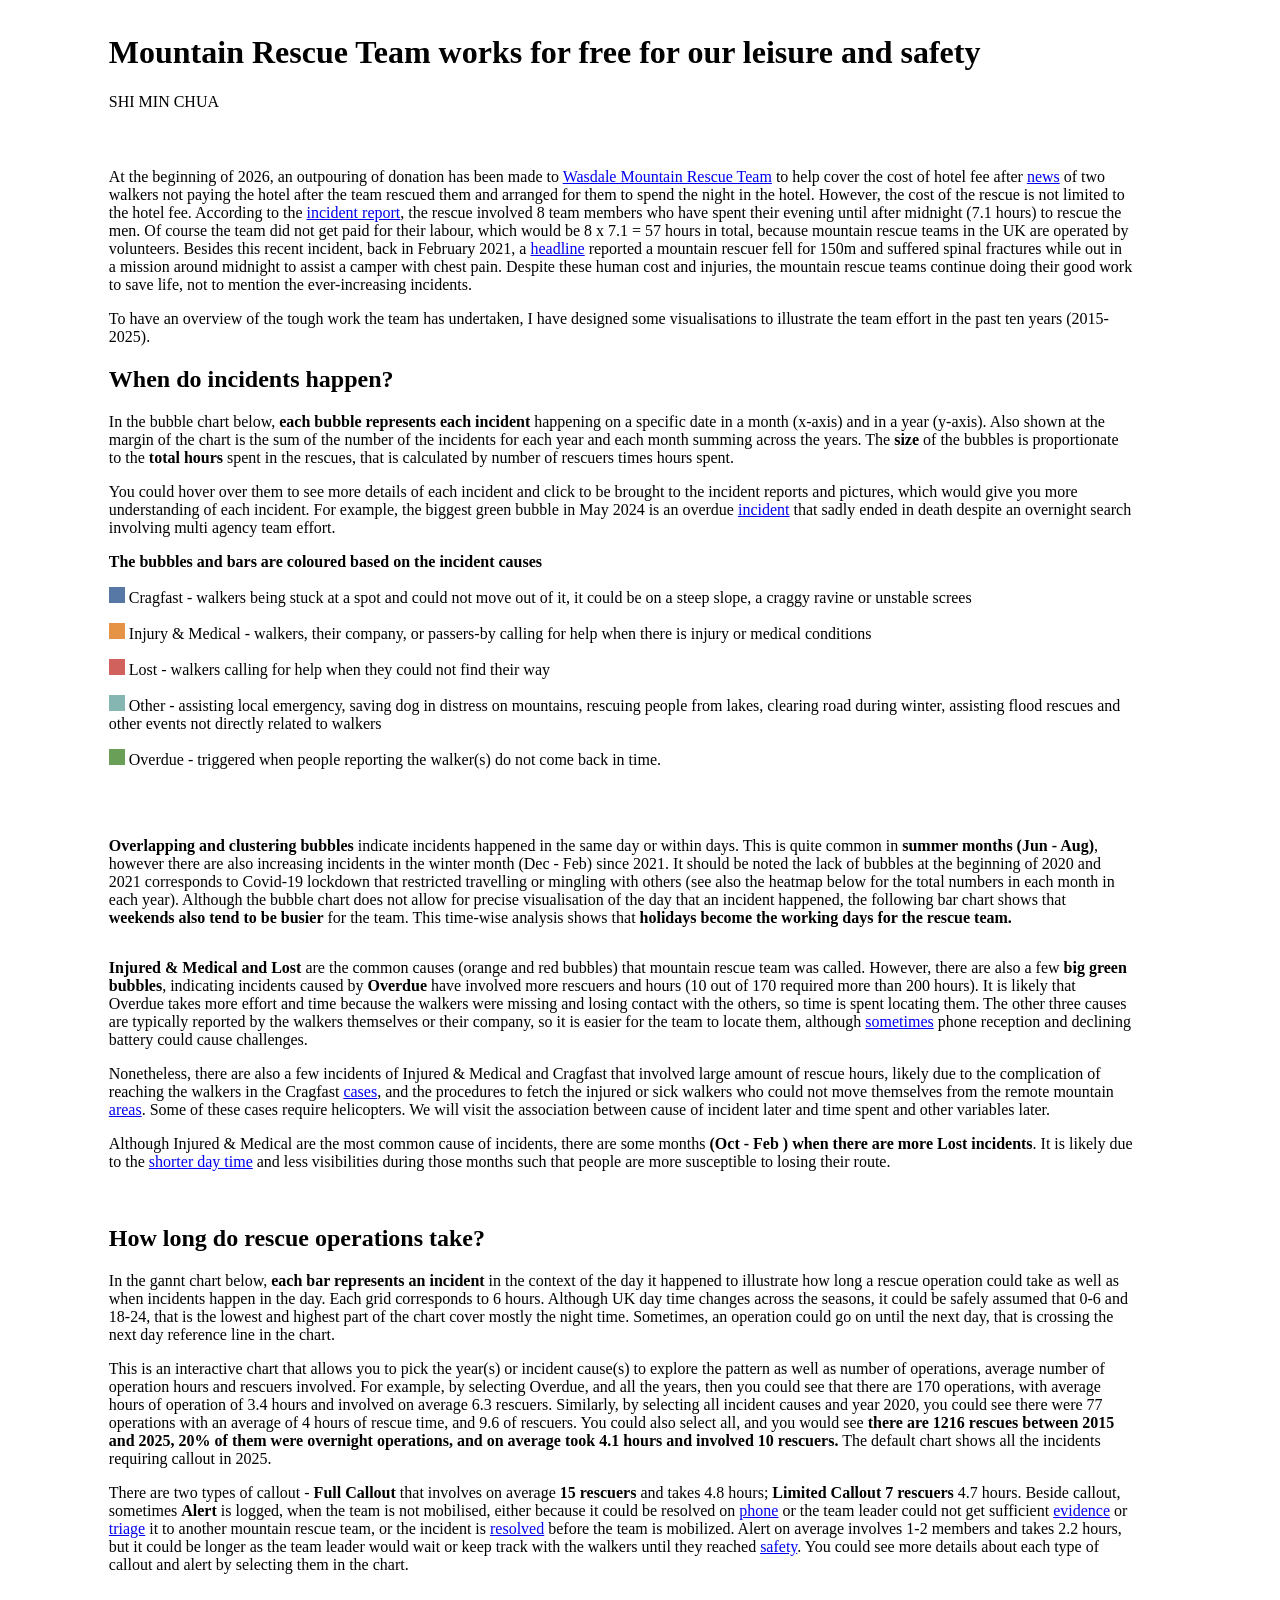
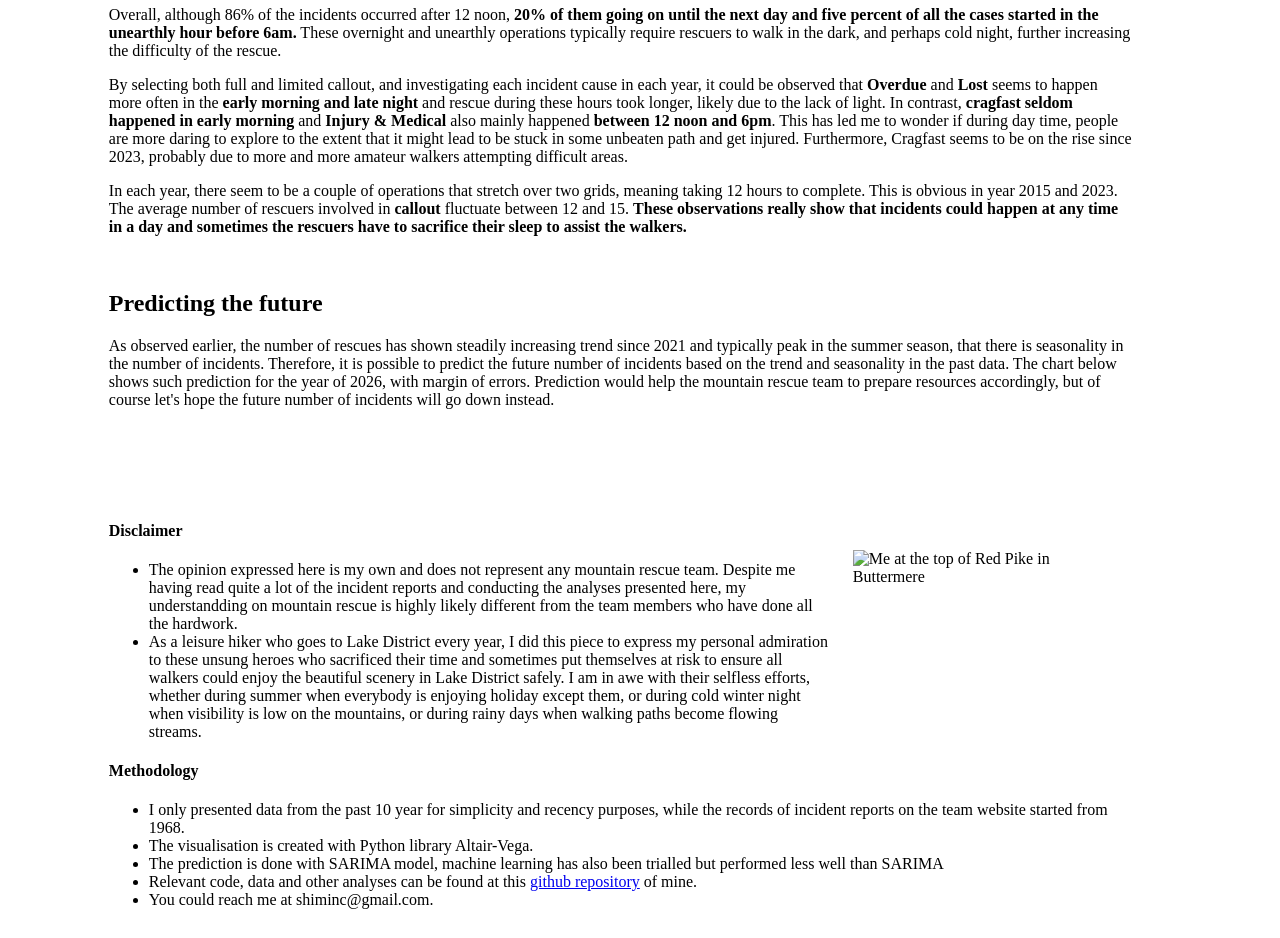
==== index.html @ e27a64fb "delete d3 import" ====
<!DOCTYPE html>
<html>
<head>
    
    <meta http-equiv="content-type" content="text/html; charset=UTF-8" />
    <meta name="viewport" content="width=device-width,
    initial-scale=1.0, maximum-scale=1.0, user-scalable=no" />
    <meta name="title" content= "Mountain Rescue">
    <meta name="description" content="Wasdale Mountain Rescue Incident Analysis">
    <meta name="author" content="Shi Min Chua">


    <meta property="og:title" content="Mountain Rescue">
    <meta property="og:type" content="website">
    <meta property='og:image' content='https://raw.githubusercontent.com/Shiminc/mountain_rescue/main/charts/gantt.png'>
    <meta property="og:url" content="https://mountain-rescue.netlify.app/">
    <meta property="og:description" content="Interactive visualisation of Mountain Rescue Team in Lake District"> 
    <meta property="og:locale" content="en_UK">
    <base target="_blank">

    <!-- <link rel="stylesheet" href="styles.css"> -->

       <script>
            L_NO_TOUCH = false;
            L_DISABLE_3D = false;


        </script>


    <!-- <script src="https://cdnjs.cloudflare.com/ajax/libs/d3/3.5.5/d3.min.js"></script> -->
    <!-- Import Vega & Vega-Lite (does not have to be from CDN) -->
    <script src="https://cdn.jsdelivr.net/npm/vega@5"></script>
    <script src="https://cdn.jsdelivr.net/npm/vega-lite@5"></script>
    <!-- Import vega-embed -->
    <script src="https://cdn.jsdelivr.net/npm/vega-embed@6"></script>
    <style>
        html,body {
            width: 100%;
            height: 100%;
            margin: 0;
            padding: 0;
        }

        header {
            position: relative;
            width: 80.0%;
            left: 7.5%;
            padding: 1%;

        }

        section, footer {
            position: relative;
            width: 80.0%;
            left: 7.5%;
            padding: 1%;

        }


        .chartholder {
            position: relative;
            display: flex;
            justify-content: center;
            width: 100%;
            height: 100%;
            left: 5%;
            top: 0.0%;

        }

        .square {
            width:16px;
            height:16px; 
            display: inline-block;

        }

        .myImage {
            float: right;
            margin: 50px 50px 15px 20px;


        }

    </style>
  </head>

  <body>
    <header>
    <h1>Mountain Rescue Team works for free for our leisure and safety</h1>
    <p>SHI MIN CHUA</p>

    </header>
    <section id="introduction">
        <p> At the beginning of 2026, an outpouring of donation has been made to <a href="https://www.wmrt.org.uk/", target="_blank">Wasdale Mountain Rescue Team</a> to help cover the cost of hotel fee after <a href="https://www.bbc.co.uk/news/articles/c9vx0jrnmejo#:~:text=Wasdale%20Mountain%20Rescue%20Team%20said,29%20December%2C%20in%20%22treacherous%22%20conditions.", target="_blank">news</a> of two walkers not paying the hotel after the team rescued them and arranged for them to spend the night in the hotel. 
            However, the cost of the rescue is not limited to the hotel fee.           
            According to the <a href="https://www.wmrt.org.uk/incidents/corridor-route-scafell-pike-mon-29th-dec-2025/", target="_blank">incident report</a>, the rescue
            involved 8 team members who have spent their evening until after midnight (7.1 hours) to rescue the men. Of course the team did not get paid for their labour, which would be 8 x 7.1 = 57 hours in total, because mountain rescue teams in the UK are operated by volunteers. 
            Besides this recent incident, back in February 2021, a <a href="https://www.bbc.co.uk/news/uk-england-cumbria-55978537", target="_blank">headline</a> reported a mountain rescuer fell for 150m and suffered spinal fractures while out in a mission around midnight to assist a camper with chest pain.
            <!-- This incident actually happened during Covid-19 lockdown when people were supposed not to mingle outside their bubbles.  -->
            Despite these human cost and injuries, the mountain rescue teams continue doing their good work to save life, not to mention the ever-increasing incidents.

        <p>To have an overview of the tough work the team has undertaken, I have designed some visualisations to illustrate the team effort in the past ten years (2015-2025). </p>

        <h2>When do incidents happen?</h2>
        <p> In the bubble chart below, <b>each bubble represents each incident</b> happening on a specific date in a month (x-axis) and in a year (y-axis). Also shown at the margin of the chart is the sum of the number of the incidents for each year and each month summing across the years. The <b>size</b> of the bubbles is proportionate to the <b>total hours</b> spent in the rescues, that is calculated by number of rescuers times hours spent. </p>
        <p> You could hover over them to see more details of each incident and click to be brought to the incident reports and pictures, which would give you more understanding of each incident. For example, the biggest green bubble in May 2024 is an overdue <a href="https://www.wmrt.org.uk/incidents/scafell-pike-thu-9th-may-2024/">incident</a> that sadly ended in death despite an overnight search involving multi agency team effort. </p>
        <p><b> The bubbles and bars are coloured based on the incident causes</b></p>
        <p><div class = "square" style=" background-color: #5778a4"></div> Cragfast - walkers being stuck at a spot and could not move out of it, it could be on a steep slope, a craggy ravine or unstable screes</p>
        <p><div class = "square" style="background-color: #e49444;"></div> Injury & Medical - walkers, their company, or passers-by calling for help when there is injury or medical conditions </p>
        <p><div class = "square" style="background-color: #d1615d;"></div> Lost - walkers calling for help when they could not find their way</p>
        <p><div class = "square" style="background-color: #85b6b2;"></div> Other - assisting local emergency, saving dog in distress on mountains, rescuing people from lakes, clearing road during winter, assisting flood rescues and other events not directly related to walkers</p>
        <p><div class = "square" style="background-color: #6a9f58;"></div> Overdue - triggered when people reporting the walker(s) do not come back in time.</p>
      
        <br>
        <div class="chartholder">
            <div id="bubble"></div>
        </div>
        <br>
        <p><b>Overlapping and clustering bubbles</b> indicate incidents happened in the same day or within days. This is quite common in <b>summer months (Jun - Aug)</b>, however there are also increasing incidents in the winter month (Dec - Feb) since 2021. It should be noted the lack of bubbles at the beginning of 2020 and 2021 corresponds to Covid-19 lockdown that restricted travelling or mingling with others (see also the heatmap below for the total numbers in each month in each year). Although the bubble chart does not allow for precise visualisation of the day that an incident happened, the following bar chart shows that <b>weekends also tend to be busier</b> for the team. This time-wise analysis shows that <b>holidays become the working days for the rescue team.</b> </p>
        <div class="chartholder">
            <div id="week"></div>
        </div>
        <p><b>Injured & Medical and Lost</b> are the common causes (orange and red bubbles) that mountain rescue team was called. However, there are also a few <b>big green bubbles</b>, indicating incidents caused by <b>Overdue</b> have involved more rescuers and hours (10 out of 170 required more than 200 hours). It is likely that Overdue takes more effort and time because the walkers were missing and losing contact with the others, so time is spent locating them. The other three causes are typically reported by the walkers themselves or their company, so it is easier for the team to locate them, although <a href="https://www.wmrt.org.uk/incidents/scafell-pike-mon-20th-feb-2023/">sometimes</a> phone reception and declining battery could cause challenges. </p>
        <p> Nonetheless, there are also a few incidents of Injured & Medical and Cragfast that involved large amount of rescue hours, likely due to the complication of reaching the walkers in the Cragfast <a href="https://www.wmrt.org.uk/incidents/wastwater-screes-mon-15th-jul-2019/">cases</a>, and the procedures to fetch the injured or sick walkers who could not move themselves from the remote mountain <a href="https://www.wmrt.org.uk/incidents/corridor-route-scafell-pike-mon-7th-apr-2025/">areas</a>. Some of these cases require helicopters. We will visit the association between cause of incident later and time spent and other variables later.</p>
        <p> Although Injured & Medical are the most common cause of incidents, there are some months <b>(Oct - Feb ) when there are more Lost incidents</b>. It is likely due to the <a href="https://www.wmrt.org.uk/incidents/high-scarth-crag-eskdale-sun-24th-jan-2016/">shorter day time</a> and less visibilities during those months such that people are more susceptible to losing their route. </p>

        <br>

        <h2>How long do rescue operations take?</h2>
        <p>In the gannt chart below, <b>each bar represents an incident</b> in the context of the day it happened to illustrate how long a rescue operation could take as well as when incidents happen in the day. 
          Each grid corresponds to 6 hours. Although UK day time changes across the seasons, it could be safely assumed that 0-6 and 18-24, that is the lowest and highest part of the chart cover mostly the night time. Sometimes, an operation could go on until the next day, that is crossing the next day reference line in the chart. </p>
          <p>This is an interactive chart that allows you to pick the year(s) or incident cause(s) to explore the pattern as well as number of operations, average number of operation hours and rescuers involved. 
          For example, by selecting Overdue, and all the years, then you could see that there are 170 operations, with average hours of operation of 3.4 hours and involved on average 6.3 rescuers. Similarly, by selecting all incident causes and year 2020, you could see there were 77 operations with an average of 4 hours of rescue time, and 9.6 of rescuers. 
          You could also select all, and you would see <b>there are 1216 rescues between 2015 and 2025, 20% of them were overnight operations, and on average took 4.1 hours and involved 10 rescuers.</b>
          The default chart shows all the incidents requiring callout in 2025.</p>
        <p> There are two types of callout - <b>Full Callout</b> that involves on average <b>15 rescuers</b> and takes 4.8 hours; <b>Limited Callout 7 rescuers</b> 4.7 hours. Beside callout, sometimes <b>Alert</b> is logged, when the team is not mobilised, either because it could be resolved on
          <a href="https://www.wmrt.org.uk/incidents/corridor-route-scafell-pike-fri-26th-sep-2025/">phone</a> or the team leader could not get sufficient <a href="https://www.wmrt.org.uk/incidents/great-gable-sun-20th-apr-2025/">evidence</a> or <a href="https://www.wmrt.org.uk/incidents/great-gable-sat-16th-sep-2017/">triage</a> it to another mountain rescue team, or the incident is <a href="https://www.wmrt.org.uk/incidents/upper-eskdale-sat-18th-jan-2025/">resolved</a> before
           the team is mobilized. Alert on average involves 1-2 members and takes 2.2 hours, but it could be longer as the team leader would wait or keep track with the walkers until they reached <a href="https://www.wmrt.org.uk/incidents/scafell-pike-fri-12th-jul-2024/">safety</a>. You could see more details about each type of callout and alert by selecting them in the chart.
            <div class="chartholder">
            <div id="gantt"></div>
            </div>
        <p> Overall, although 86% of the incidents occurred after 12 noon, <b>20% of them going on until the next day and five percent of all the cases started in the unearthly hour before 6am.</b> These overnight and unearthly operations typically require rescuers to walk in the dark, and perhaps cold night, further increasing the difficulty of the rescue.</p>
        <p> By selecting both full and limited callout, and investigating each incident cause in each year, it could be observed that <b>Overdue</b> and <b>Lost</b> seems to happen more often in the <b>early morning and late night</b> and rescue during these hours took longer, likely due to the lack of light. In contrast, <b>cragfast seldom happened in early morning</b> and <b>Injury & Medical</b> also mainly happened <b>between 12 noon and 6pm</b>. This has led me to wonder if during day time, people are more daring to explore to the extent that it might lead to be stuck in some unbeaten path and get injured. Furthermore, Cragfast seems to be on the rise since 2023, probably due to more and more amateur walkers attempting difficult areas.</p>
        <p> In each year, there seem to be a couple of operations that stretch over two grids, meaning taking 12 hours to complete. This is obvious in year 2015 and 2023. The average number of rescuers involved in <b>callout</b> fluctuate between 12 and 15. 
        <b>These observations really show that incidents could happen at any time in a day and sometimes the rescuers have to sacrifice their sleep to assist the walkers.</b>     
        </p>

        <br>

        <h2>Predicting the future</h2>
        <p>As observed earlier, the number of rescues has shown steadily increasing trend since 2021 and typically peak in the summer season, that there is seasonality in the number of incidents. Therefore, it is possible to predict the future number of incidents based on the trend and seasonality in the past data. The chart below shows such prediction for the year of 2026, with margin of errors. Prediction would help the mountain rescue team to prepare resources accordingly, but of course let's hope the future number of incidents will go down instead. </p>

            <div class="chartholder">
            <div id="prediction"></div>
            </div>
       
    </section>
     <!-- <h2>Who else are involved in the rescue operations?</h2>

        <h2>How are the weather conditions during the rescue operations?</h2> -->

            <!-- 1. why 2017 is high (dec 0)
            2. why 2019 cragfast increase
            3. summer month more injury, while autumn more lost due to weather change
            4. 2016 no overdue
            5. december fluctuation due to holidy, nobody writes the report.
   
            You could see more other visualisation <a href="https://raw.githubusercontent.com/Shiminc/mountain_rescue/main/appendix.html">here</a>

            
            things to illustrate the efforts involved
            1. other agencies involved, number of total as well as each type
            2. time spent, which go through overnight
            3. staff
            4. Weather
            5. quantitative 
            6. Staff victim ratios -->

        </p>
            <br>

        <p>
        </p>


    <footer>
     <img class="myImage"
    src="https://raw.githubusercontent.com/Shiminc/mountain_rescue/main/charts/photo.jpg"
    alt="Me at the top of Red Pike in Buttermere"
    width="230"
    height="170" />

        <h4>Disclaimer</h4>
        <ul>
            <li> The opinion expressed here is my own and does not represent any mountain rescue team. Despite me having read quite a lot of the incident reports and conducting the analyses presented here,  my understandding on mountain rescue is highly likely different from the team members who have done all the hardwork.</li>
            <li> As a leisure hiker who goes to Lake District every year, I did this piece to express my personal admiration to these unsung heroes who sacrificed their time and sometimes put themselves at risk to ensure all walkers could enjoy the beautiful scenery in Lake District safely. I am in awe with their selfless efforts, whether during summer when everybody is enjoying holiday except them, or during cold winter night when visibility is low on the mountains, or during rainy days when walking paths become flowing streams.  </li>
            <!-- <li> I hope this piece will raise awareness in future hikers such that when they set up for a walk, they would have the mountain rescue team in their mind and they do not risk their own safety that in turn requires the team risking theirs. </li> -->
        </ul>
        <h4>Methodology</h4>
        <ul>
            <li>I only presented data from the past 10 year for simplicity and recency purposes, while the records of incident reports on the team website started from 1968. </li>
            <li>The visualisation is created with Python library Altair-Vega.</li>
            <li>The prediction is done with SARIMA model, machine learning has also been trialled but performed less well than SARIMA</li>
            <li>Relevant code, data and other analyses can be found at this <a href="https://github.com/Shiminc/mountain_rescue" , target="_blank">github repository</a> of mine.</li>
            <li>You could reach me at shiminc@gmail.com. </li>
        </ul>

    </footer>
    </body>

<!-- Script for other charts -->

<script type="text/javascript">
        var spec = "https://raw.githubusercontent.com/Shiminc/mountain_rescue/main/charts/main_chart.json";
        vegaEmbed('#bubble', spec,{'loader':{'target':'_blank'}}).then(function(result) {
          // Access the Vega view instance (https://vega.github.io/vega/docs/api/view/) as result.view
        }).catch(console.error);
</script>

<script type="text/javascript">
        var spec = "https://raw.githubusercontent.com/Shiminc/mountain_rescue/main/charts/week.json";
        vegaEmbed('#week', spec).then(function(result) {
          // Access the Vega view instance (https://vega.github.io/vega/docs/api/view/) as result.view
        }).catch(console.error);
</script>

<script type="text/javascript">
        var spec = "https://raw.githubusercontent.com/Shiminc/mountain_rescue/main/charts/gantt.json";
        vegaEmbed('#gantt', spec,{'loader':{'target':'_blank'}}).then(function(result) {
          // Access the Vega view instance (https://vega.github.io/vega/docs/api/view/) as result.view
        }).catch(console.error);
</script>

<script type="text/javascript">
        var spec = "https://raw.githubusercontent.com/Shiminc/mountain_rescue/main/charts/prediction.json";
        vegaEmbed('#prediction', spec,{'loader':{'target':'_blank'}}).then(function(result) {
          // Access the Vega view instance (https://vega.github.io/vega/docs/api/view/) as result.view
        }).catch(console.error);
</script>
           
</html>
---- styles.css ----
html,body {
    width: 100%;
    height: 100%;
    margin: 0;
    padding: 0;
}

header {
    position: relative;
    width: 80.0%;
    left: 7.5%;
    padding: 1%;

}

section, footer {
    position: relative;
    width: 80.0%;
    left: 7.5%;
    padding: 1%;

}


.chartholder {
    position: relative;
    display: flex;
    justify-content: center;
    width: 100%;
    height: 100%;
    left: 5%;
    top: 0.0%;

}

.square {
    width:16px;
    height:16px; 
    display: inline-block;

}

.myImage {
    float: right;
    margin: 50px 50px 15px 20px;


}
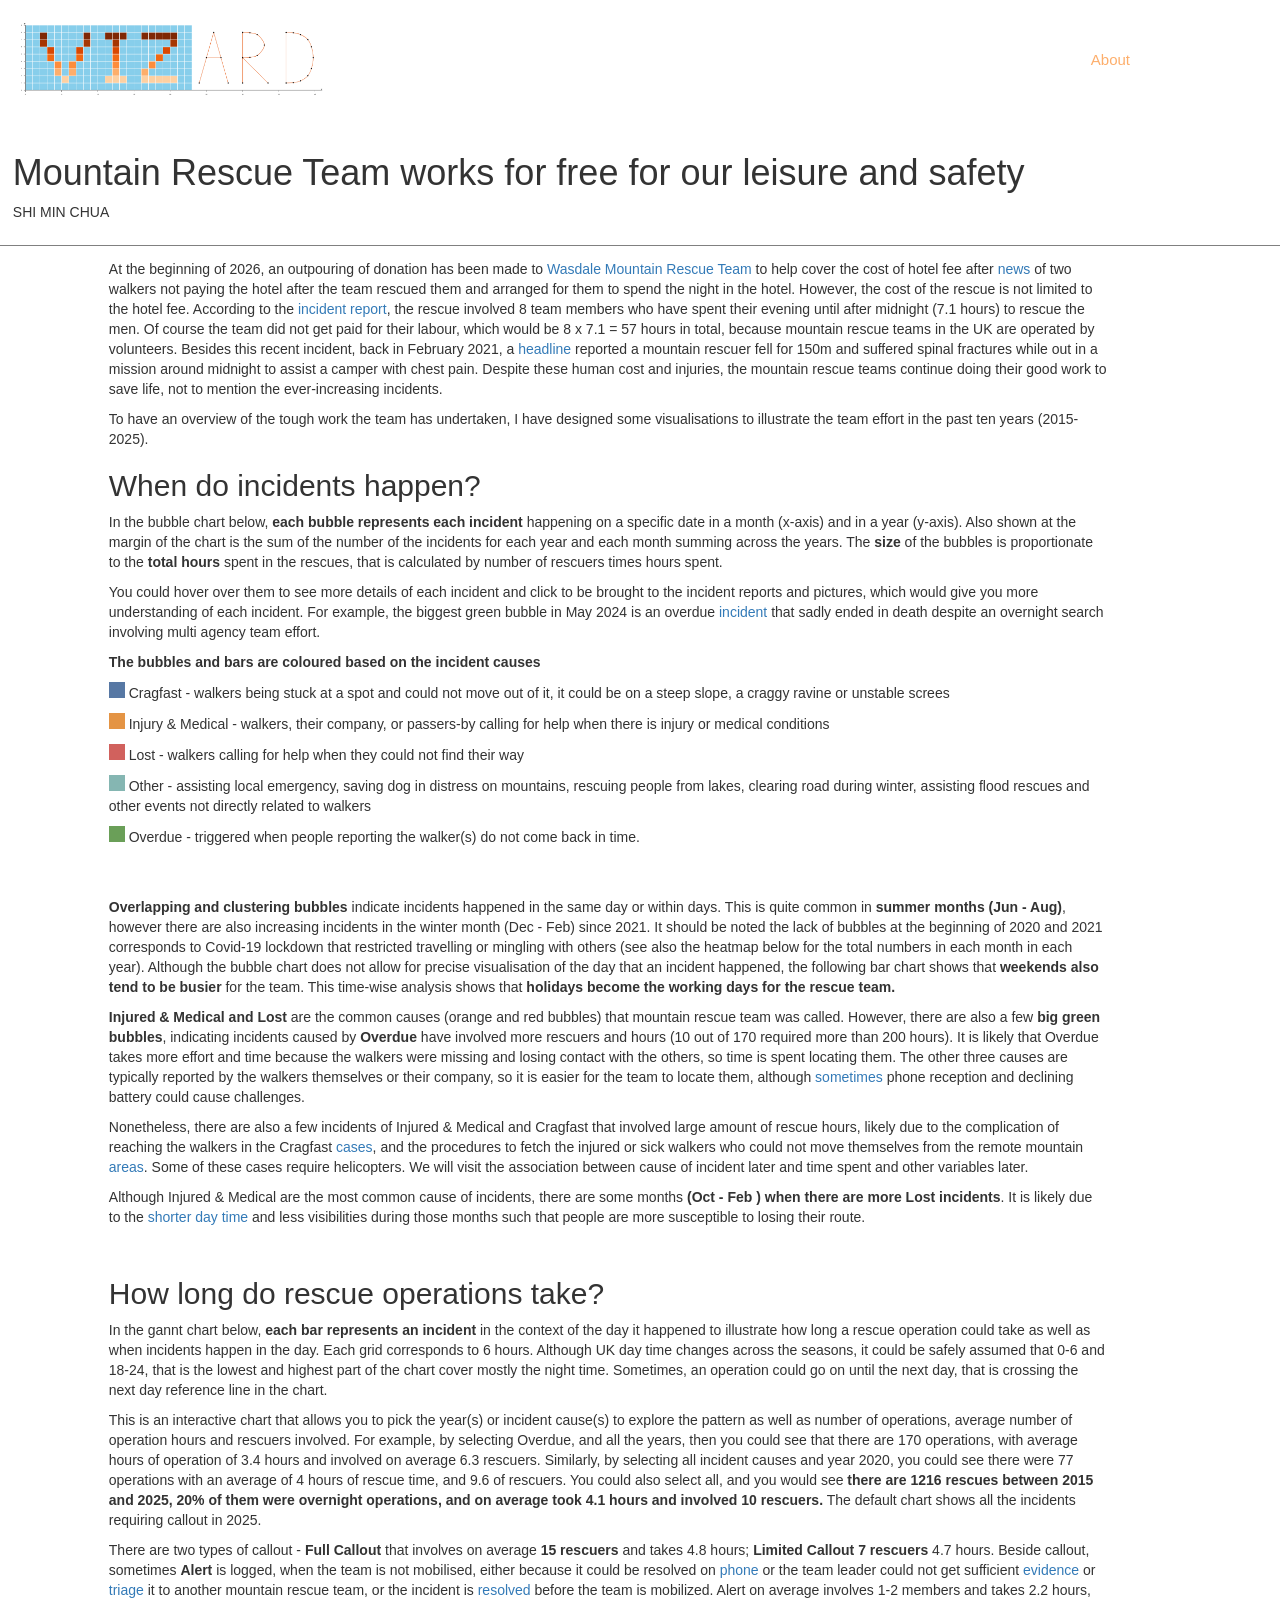
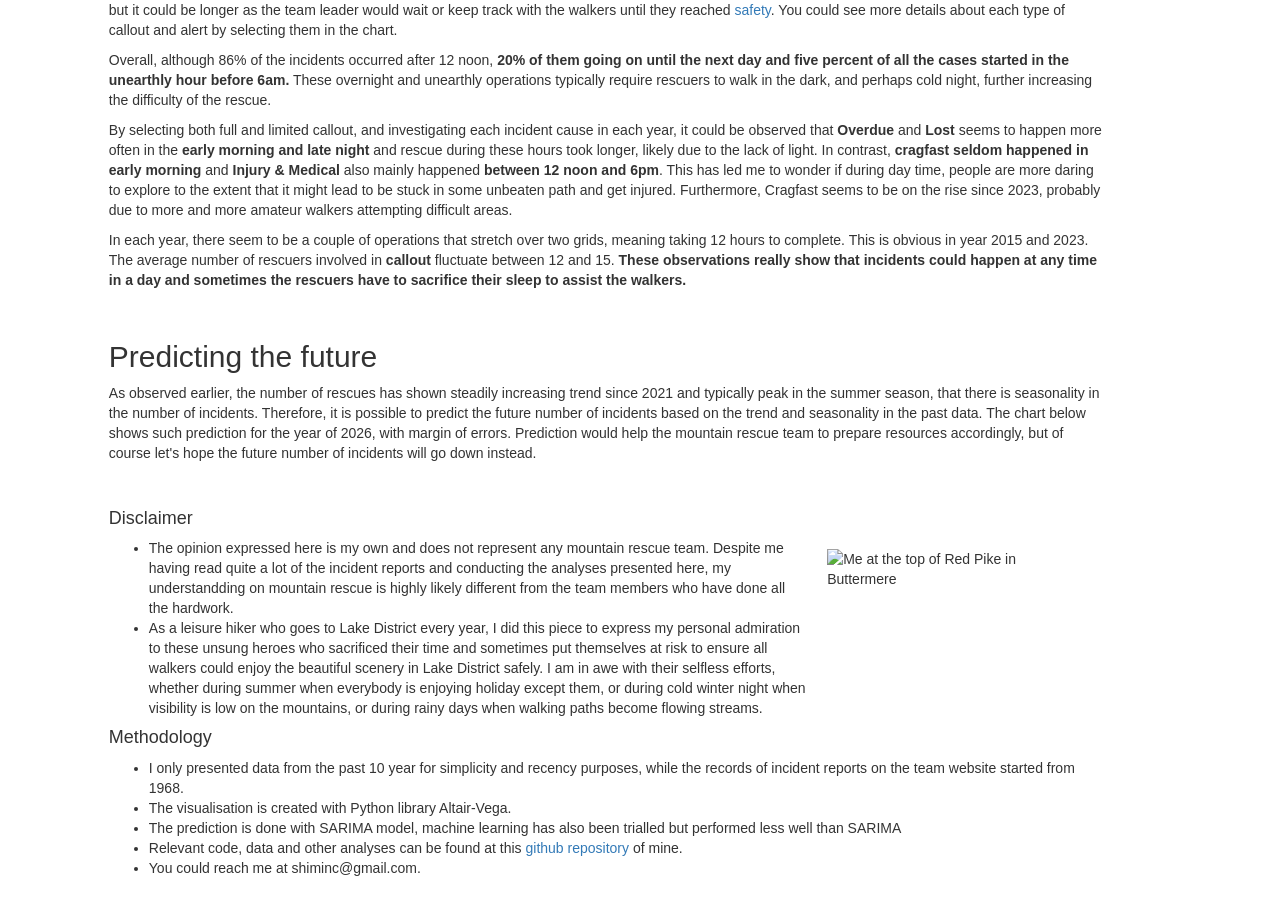
==== commit ce573894: "incorporate homepage" ====
--- a/index.html
+++ b/index.html
@@ -17,6 +17,7 @@
     <meta property="og:description" content="Interactive visualisation of Mountain Rescue Team in Lake District"> 
     <meta property="og:locale" content="en_UK">
     <base target="_blank">
+    <link rel="stylesheet" href="https://netdna.bootstrapcdn.com/bootstrap/3.0.0/css/bootstrap.min.css"/>
 
     <!-- <link rel="stylesheet" href="styles.css"> -->
 
@@ -34,66 +35,24 @@
     <script src="https://cdn.jsdelivr.net/npm/vega-lite@5"></script>
     <!-- Import vega-embed -->
     <script src="https://cdn.jsdelivr.net/npm/vega-embed@6"></script>
-    <style>
-        html,body {
-            width: 100%;
-            height: 100%;
-            margin: 0;
-            padding: 0;
-        }
-
-        header {
-            position: relative;
-            width: 80.0%;
-            left: 7.5%;
-            padding: 1%;
-
-        }
-
-        section, footer {
-            position: relative;
-            width: 80.0%;
-            left: 7.5%;
-            padding: 1%;
-
-        }
-
-
-        .chartholder {
-            position: relative;
-            display: flex;
-            justify-content: center;
-            width: 100%;
-            height: 100%;
-            left: 5%;
-            top: 0.0%;
-
-        }
-
-        .square {
-            width:16px;
-            height:16px; 
-            display: inline-block;
-
-        }
-
-        .myImage {
-            float: right;
-            margin: 50px 50px 15px 20px;
-
-
-        }
-
-    </style>
+
+    <link rel="stylesheet" href="styles.css">
+    <link rel="icon" href="assets/favicon.PNG" type="image/x-icon" />
+
   </head>
 
   <body>
+    <div class = "grid-nav-container">
+        <div class = 'grid-logo' id ='logo' ><img src="assets/logo.PNG"/></div>
+        <div class = 'grid-about'><a href='https://shiminc.github.io/vizard/about.html'>About</a></div>
+
+    </div>
     <header>
     <h1>Mountain Rescue Team works for free for our leisure and safety</h1>
     <p>SHI MIN CHUA</p>
 
     </header>
-    <section id="introduction">
+    <main>
         <p> At the beginning of 2026, an outpouring of donation has been made to <a href="https://www.wmrt.org.uk/", target="_blank">Wasdale Mountain Rescue Team</a> to help cover the cost of hotel fee after <a href="https://www.bbc.co.uk/news/articles/c9vx0jrnmejo#:~:text=Wasdale%20Mountain%20Rescue%20Team%20said,29%20December%2C%20in%20%22treacherous%22%20conditions.", target="_blank">news</a> of two walkers not paying the hotel after the team rescued them and arranged for them to spend the night in the hotel. 
             However, the cost of the rescue is not limited to the hotel fee.           
             According to the <a href="https://www.wmrt.org.uk/incidents/corridor-route-scafell-pike-mon-29th-dec-2025/", target="_blank">incident report</a>, the rescue
@@ -157,7 +116,7 @@
             <div id="prediction"></div>
             </div>
        
-    </section>
+        </main>
      <!-- <h2>Who else are involved in the rescue operations?</h2>
 
         <h2>How are the weather conditions during the rescue operations?</h2> -->
@@ -178,12 +137,6 @@
             4. Weather
             5. quantitative 
             6. Staff victim ratios -->
-
-        </p>
-            <br>
-
-        <p>
-        </p>
 
 
     <footer>
@@ -210,7 +163,14 @@
 
     </footer>
     </body>
-
+    
+<!-- Script for logo -->
+
+<script>
+        document.getElementById('logo').addEventListener('click', function(){
+            window.location.href ='https://shiminc.github.io/vizard'
+        })
+</script>
 <!-- Script for other charts -->
 
 <script type="text/javascript">
--- a/styles.css
+++ b/styles.css
@@ -1,19 +1,22 @@
-html,body {
-    width: 100%;
-    height: 100%;
-    margin: 0;
-    padding: 0;
-}
+body {
+        /* width: 100%; */
+        padding: 0;
+        }
 
 header {
-    position: relative;
-    width: 80.0%;
-    left: 7.5%;
-    padding: 1%;
+    position: sticky;
+    top:0;
+    /* width: 80.0%;
+    left: 7.5%;*/
+    padding: 1%; 
+    background: rgba(255, 255, 255, 1);
+    /* make it always in front */
+    z-index:9000;
+    border-bottom : gray 1px solid;
 
 }
 
-section, footer {
+main, footer {
     position: relative;
     width: 80.0%;
     left: 7.5%;
@@ -47,5 +50,63 @@
 
 }
 
+/* logo and navbar */
+
+.grid-logo{
+    position: relative;
+    display: flex;
+    justify-content: left;
+    max-width: 400px;
+    /* width: 10%;
+    height: 10%; */
+    left: 0%;
+    top: 0.0%;
+    /* border-bottom : black 5px solid; */
+
+}
+
+.grid-about:hover,
+.grid-logo:hover{
+    cursor:pointer;
+}
 
 
+
+.grid-nav-container {
+    display: grid;
+    /* grid-template-columns:400px 1000px 200px; */
+    grid-template-columns: repeat(auto-fit, minmax(200px, 1fr));
+    grid-template-rows: 80px;
+    grid-gap: 20px;
+    margin: 20px;
+    margin-right:150px;
+}
+
+.grid-about {
+    font-size: 1.5rem;
+    color: #fdae6b;
+    /* margin-top: auto;
+    margin-bottom: 0;
+    margin-left: auto; 
+    margin-right: 0;     */
+    position: relative;
+    display: flex;
+    justify-content: right;
+    align-items: center;
+
+}
+
+.grid-about a:link{
+    color: gray;
+    color: #fdae6b;
+
+    text-decoration: none;
+}
+
+.grid-about a:visited{
+    color: rgb(52, 49, 49);
+    color: #fdae6b;
+
+    text-decoration: none;
+}
+
--- a/styles.css
+++ b/styles.css
@@ -1,19 +1,22 @@
-html,body {
-    width: 100%;
-    height: 100%;
-    margin: 0;
-    padding: 0;
-}
+body {
+        /* width: 100%; */
+        padding: 0;
+        }
 
 header {
-    position: relative;
-    width: 80.0%;
-    left: 7.5%;
-    padding: 1%;
+    position: sticky;
+    top:0;
+    /* width: 80.0%;
+    left: 7.5%;*/
+    padding: 1%; 
+    background: rgba(255, 255, 255, 1);
+    /* make it always in front */
+    z-index:9000;
+    border-bottom : gray 1px solid;
 
 }
 
-section, footer {
+main, footer {
     position: relative;
     width: 80.0%;
     left: 7.5%;
@@ -47,5 +50,63 @@
 
 }
 
+/* logo and navbar */
+
+.grid-logo{
+    position: relative;
+    display: flex;
+    justify-content: left;
+    max-width: 400px;
+    /* width: 10%;
+    height: 10%; */
+    left: 0%;
+    top: 0.0%;
+    /* border-bottom : black 5px solid; */
+
+}
+
+.grid-about:hover,
+.grid-logo:hover{
+    cursor:pointer;
+}
 
 
+
+.grid-nav-container {
+    display: grid;
+    /* grid-template-columns:400px 1000px 200px; */
+    grid-template-columns: repeat(auto-fit, minmax(200px, 1fr));
+    grid-template-rows: 80px;
+    grid-gap: 20px;
+    margin: 20px;
+    margin-right:150px;
+}
+
+.grid-about {
+    font-size: 1.5rem;
+    color: #fdae6b;
+    /* margin-top: auto;
+    margin-bottom: 0;
+    margin-left: auto; 
+    margin-right: 0;     */
+    position: relative;
+    display: flex;
+    justify-content: right;
+    align-items: center;
+
+}
+
+.grid-about a:link{
+    color: gray;
+    color: #fdae6b;
+
+    text-decoration: none;
+}
+
+.grid-about a:visited{
+    color: rgb(52, 49, 49);
+    color: #fdae6b;
+
+    text-decoration: none;
+}
+
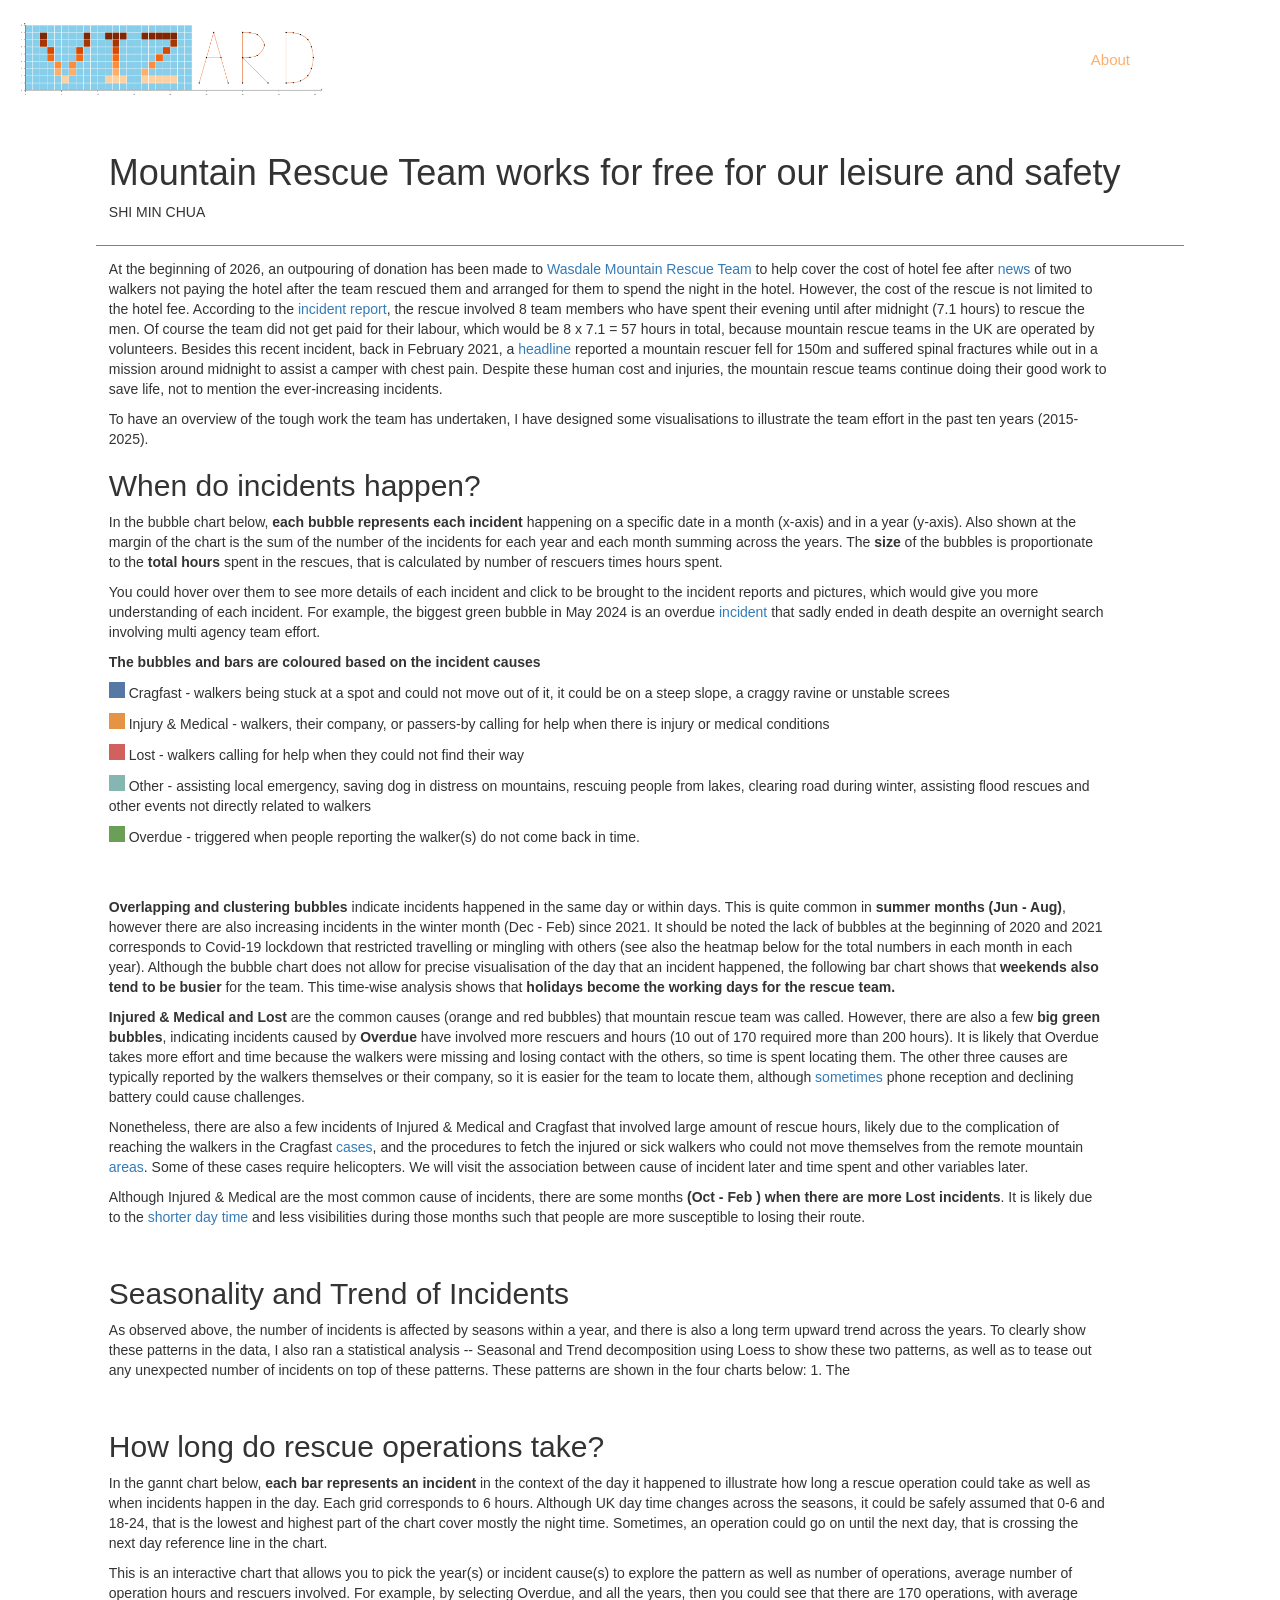
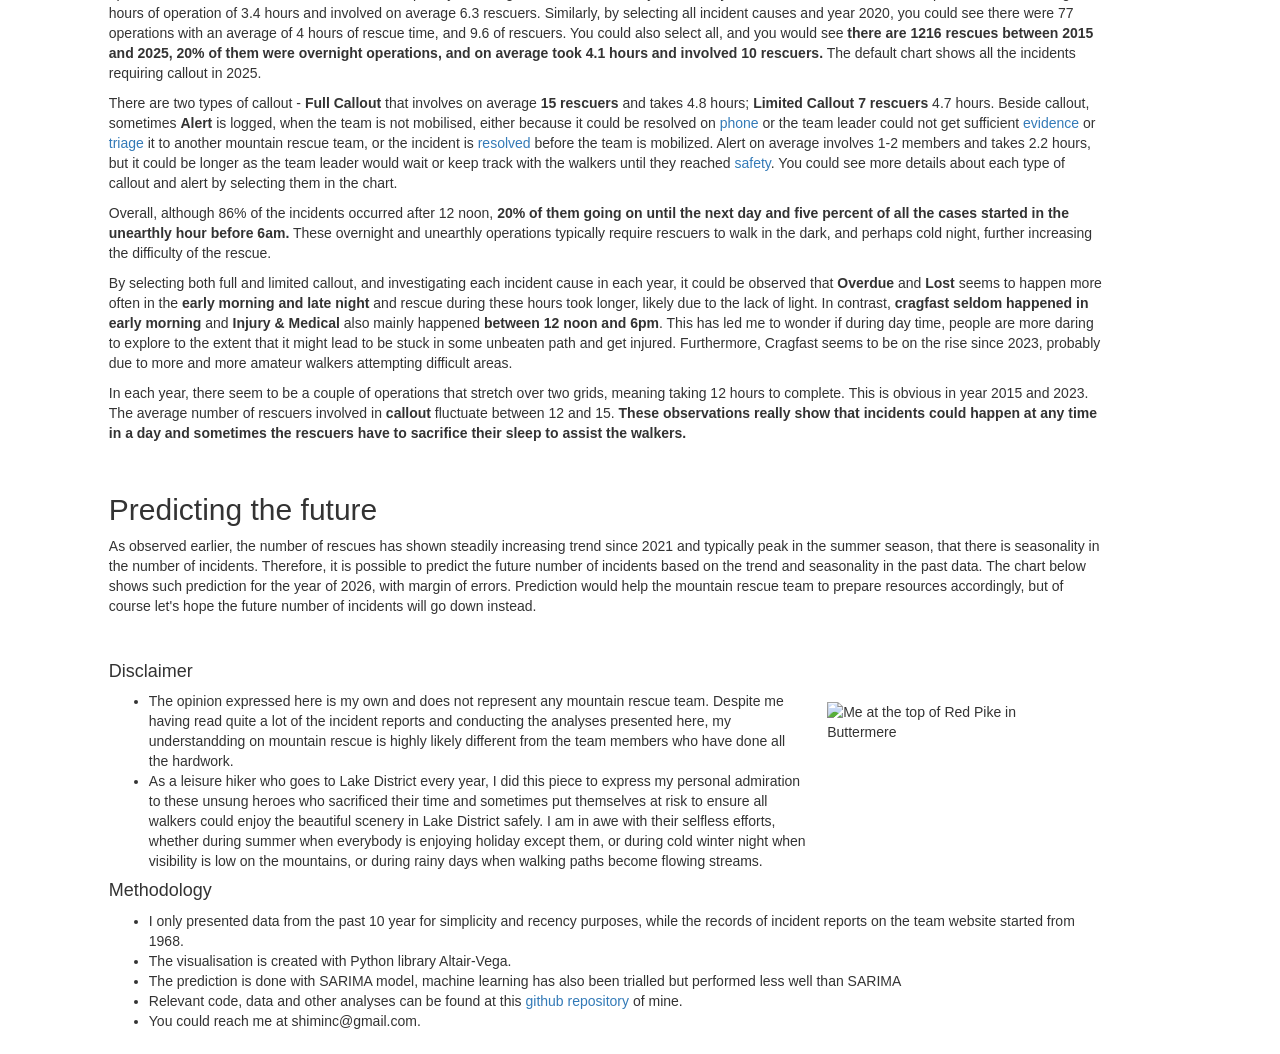
==== commit 39b7030b: "add the stl chart" ====
--- a/index.html
+++ b/index.html
@@ -87,6 +87,14 @@
         <p> Although Injured & Medical are the most common cause of incidents, there are some months <b>(Oct - Feb ) when there are more Lost incidents</b>. It is likely due to the <a href="https://www.wmrt.org.uk/incidents/high-scarth-crag-eskdale-sun-24th-jan-2016/">shorter day time</a> and less visibilities during those months such that people are more susceptible to losing their route. </p>
 
         <br>
+        <h2> Seasonality and Trend of Incidents</h2>
+        <p> As observed above, the number of incidents is affected by seasons within a year, and there is also a long term upward trend across the years. To clearly show these patterns in the data, I also ran a statistical analysis -- Seasonal and Trend decomposition using Loess to show these two patterns, as well as to tease out any unexpected number of incidents on top of these patterns. These patterns are shown in the four charts below:
+            1. The
+        </p>
+            <div class="chartholder">
+            <div id="stl"></div>
+        </div>
+            <br>
 
         <h2>How long do rescue operations take?</h2>
         <p>In the gannt chart below, <b>each bar represents an incident</b> in the context of the day it happened to illustrate how long a rescue operation could take as well as when incidents happen in the day. 
@@ -188,6 +196,13 @@
 </script>
 
 <script type="text/javascript">
+        var spec = "https://raw.githubusercontent.com/Shiminc/mountain_rescue/main/charts/stl.json";
+        vegaEmbed('#stl', spec,{'loader':{'target':'_blank'}}).then(function(result) {
+          // Access the Vega view instance (https://vega.github.io/vega/docs/api/view/) as result.view
+        }).catch(console.error);
+</script>
+
+<script type="text/javascript">
         var spec = "https://raw.githubusercontent.com/Shiminc/mountain_rescue/main/charts/gantt.json";
         vegaEmbed('#gantt', spec,{'loader':{'target':'_blank'}}).then(function(result) {
           // Access the Vega view instance (https://vega.github.io/vega/docs/api/view/) as result.view
--- a/styles.css
+++ b/styles.css
@@ -4,10 +4,10 @@
         }
 
 header {
-    position: sticky;
+    position: relative;
+    width: 85.0%;
+    left: 7.5%;
     top:0;
-    /* width: 80.0%;
-    left: 7.5%;*/
     padding: 1%; 
     background: rgba(255, 255, 255, 1);
     /* make it always in front */
--- a/styles.css
+++ b/styles.css
@@ -4,10 +4,10 @@
         }
 
 header {
-    position: sticky;
+    position: relative;
+    width: 85.0%;
+    left: 7.5%;
     top:0;
-    /* width: 80.0%;
-    left: 7.5%;*/
     padding: 1%; 
     background: rgba(255, 255, 255, 1);
     /* make it always in front */
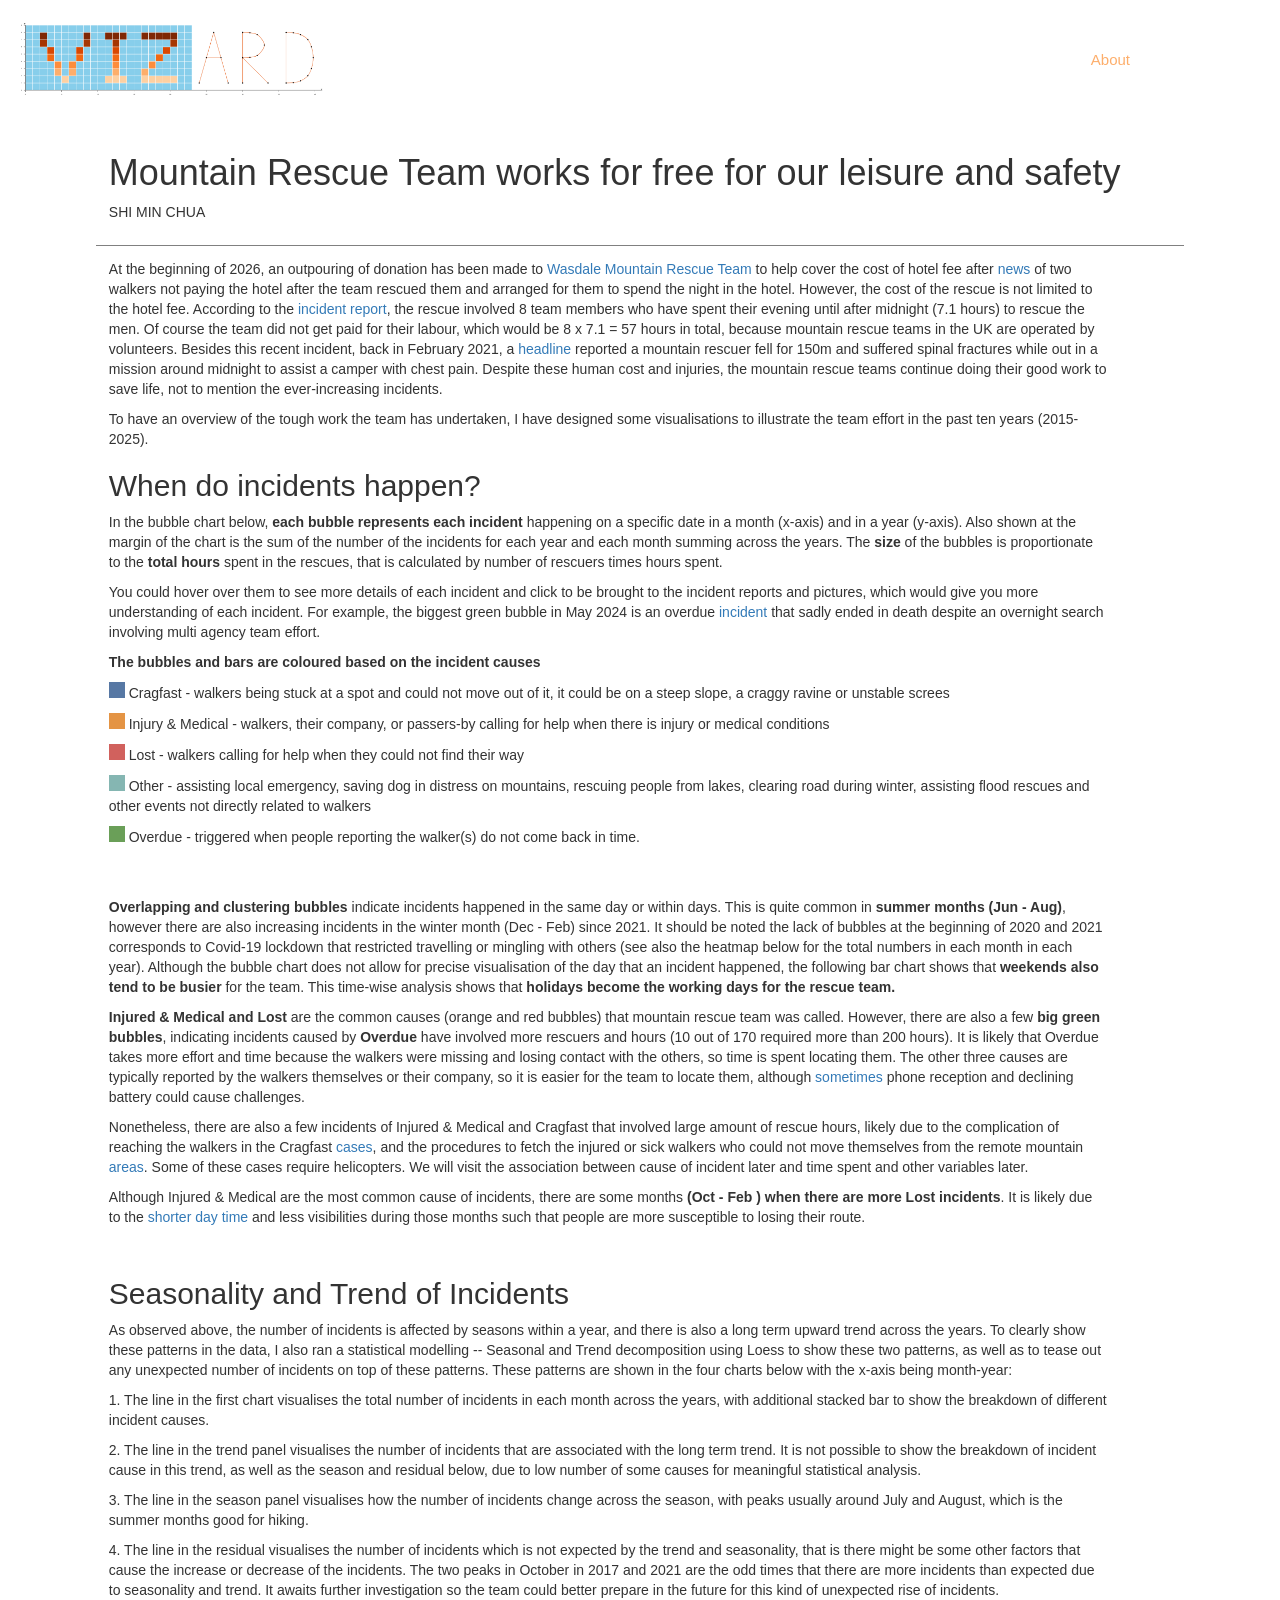
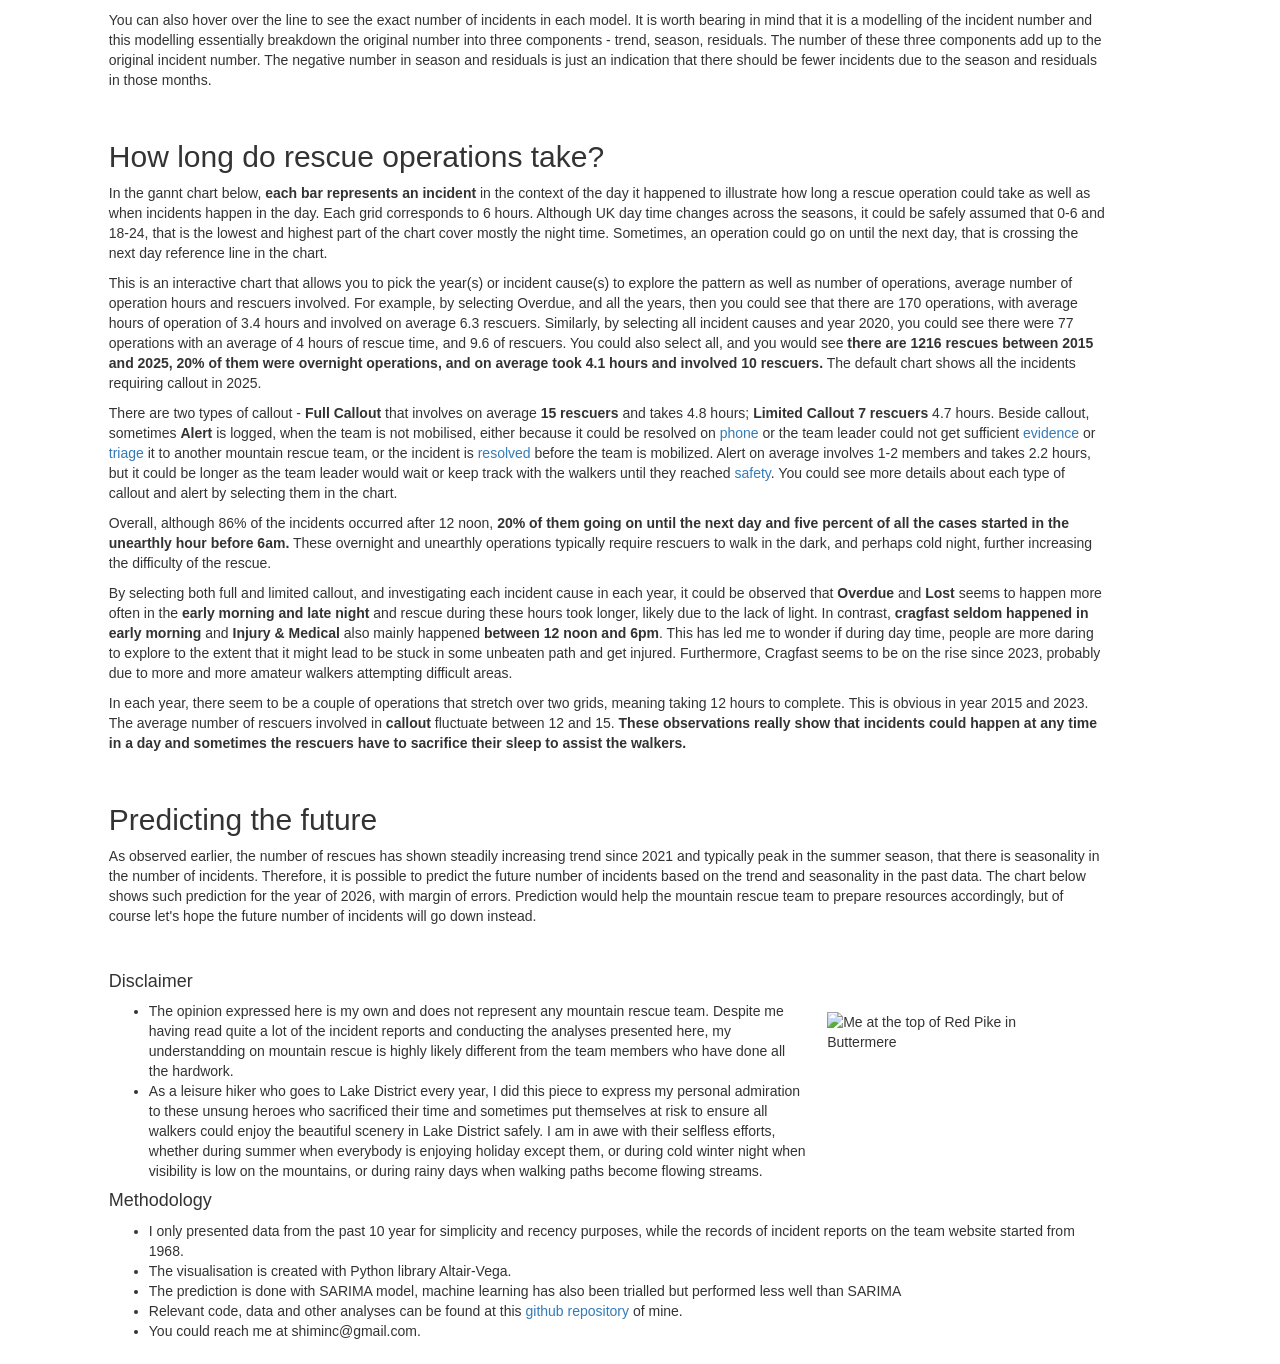
==== commit 886a70e8: "add description" ====
--- a/index.html
+++ b/index.html
@@ -88,10 +88,13 @@
 
         <br>
         <h2> Seasonality and Trend of Incidents</h2>
-        <p> As observed above, the number of incidents is affected by seasons within a year, and there is also a long term upward trend across the years. To clearly show these patterns in the data, I also ran a statistical analysis -- Seasonal and Trend decomposition using Loess to show these two patterns, as well as to tease out any unexpected number of incidents on top of these patterns. These patterns are shown in the four charts below:
-            1. The
-        </p>
-            <div class="chartholder">
+        <p> As observed above, the number of incidents is affected by seasons within a year, and there is also a long term upward trend across the years. To clearly show these patterns in the data, I also ran a statistical modelling -- Seasonal and Trend decomposition using Loess to show these two patterns, as well as to tease out any unexpected number of incidents on top of these patterns. These patterns are shown in the four charts below with the x-axis being month-year:</p>
+        <p>1. The line in the first chart visualises the total number of incidents in each month across the years, with additional stacked bar to show the breakdown of different incident causes. </p>
+        <p>2. The line in the trend panel visualises the number of incidents that are associated with the long term trend. It is not possible to show the breakdown of incident cause in this trend, as well as the season and residual below, due to low number of some causes for meaningful statistical analysis.</p>
+        <p>3. The line in the season panel visualises how the number of incidents change across the season, with peaks usually around July and August, which is the summer months good for hiking.</p>
+        <p>4. The line in the residual visualises the number of incidents which is not expected by the trend and seasonality, that is there might be some other factors that cause the increase or decrease of the incidents. The two peaks in October in 2017 and 2021 are the odd times that there are more incidents than expected due to seasonality and trend. It awaits further investigation so the team could better prepare in the future for this kind of unexpected rise of incidents. </p>
+        <p> You can also hover over the line to see the exact number of incidents in each model. It is worth bearing in mind that it is a modelling of the incident number and this modelling essentially breakdown the original number into three components - trend, season, residuals. The number of these three components add up to the original incident number. The negative number in season and residuals is just an indication that there should be fewer incidents due to the season and residuals in those months.</p>
+        <div class="chartholder">
             <div id="stl"></div>
         </div>
             <br>
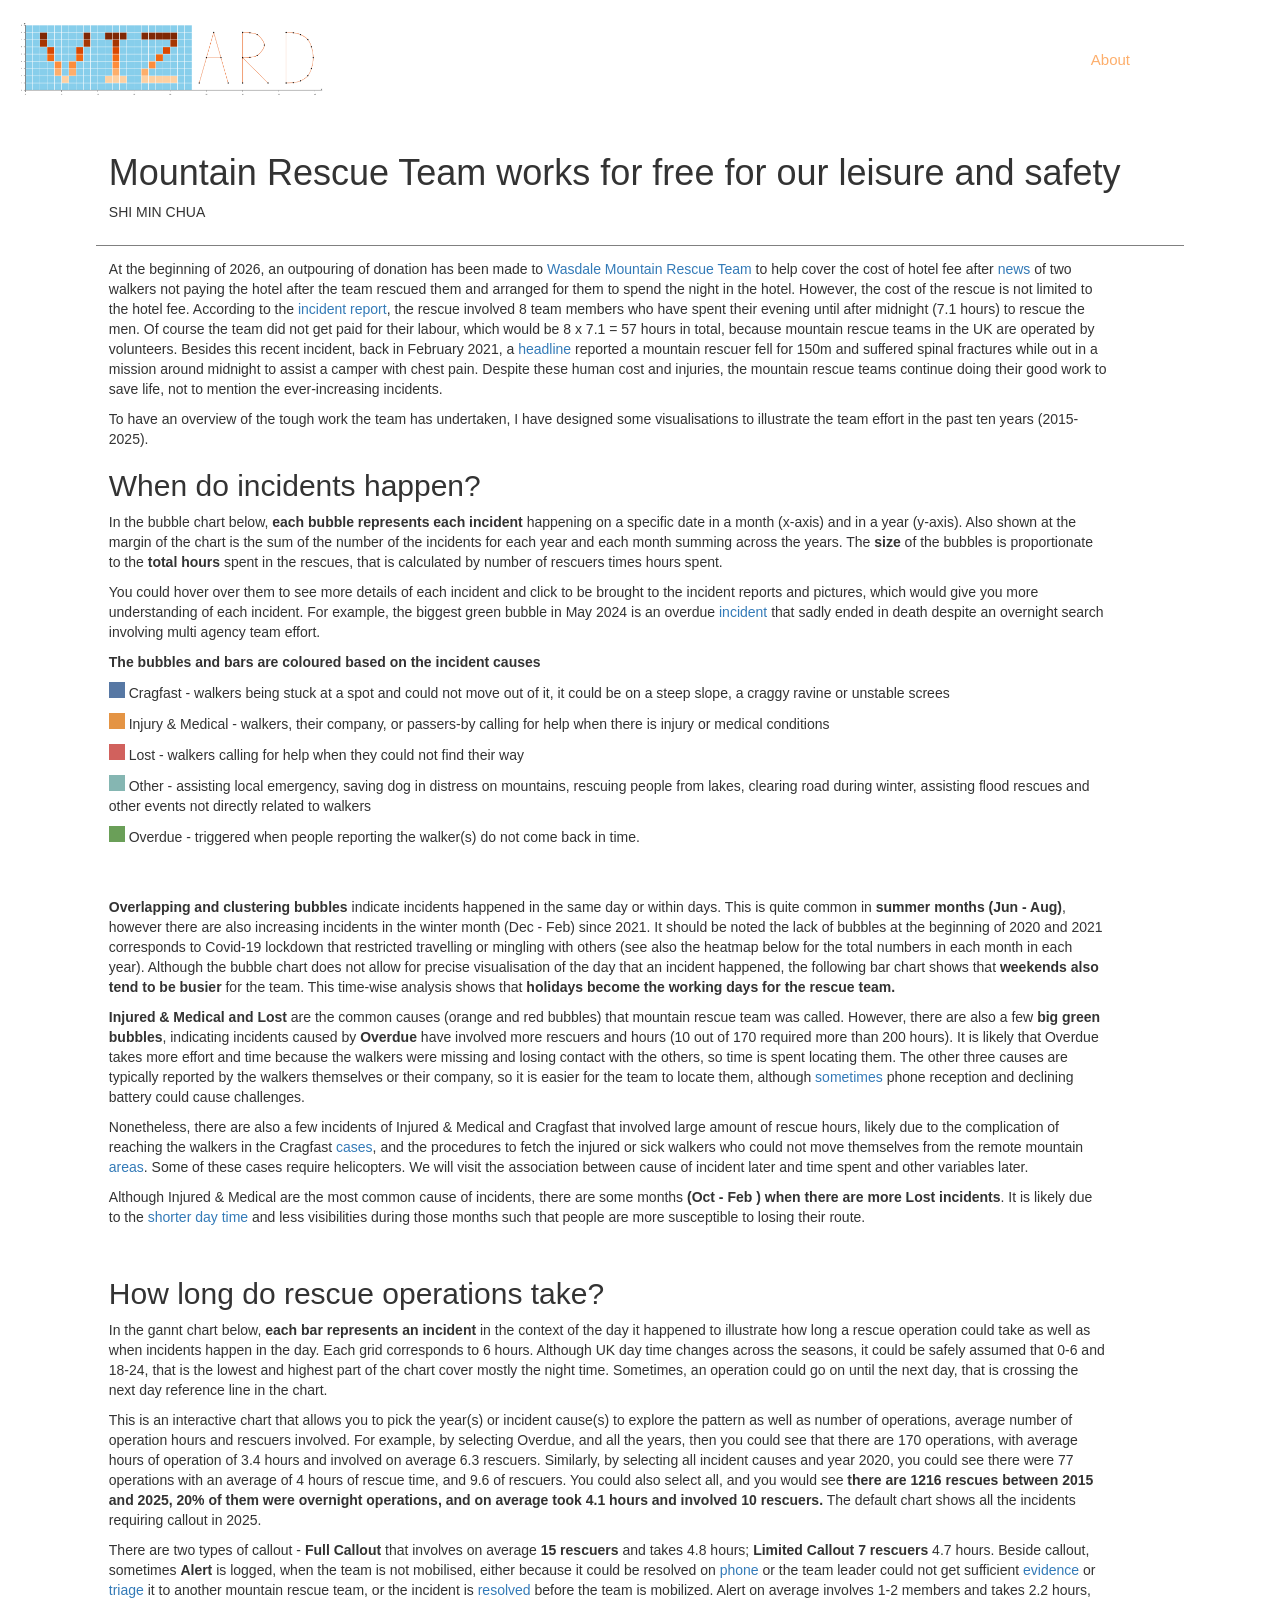
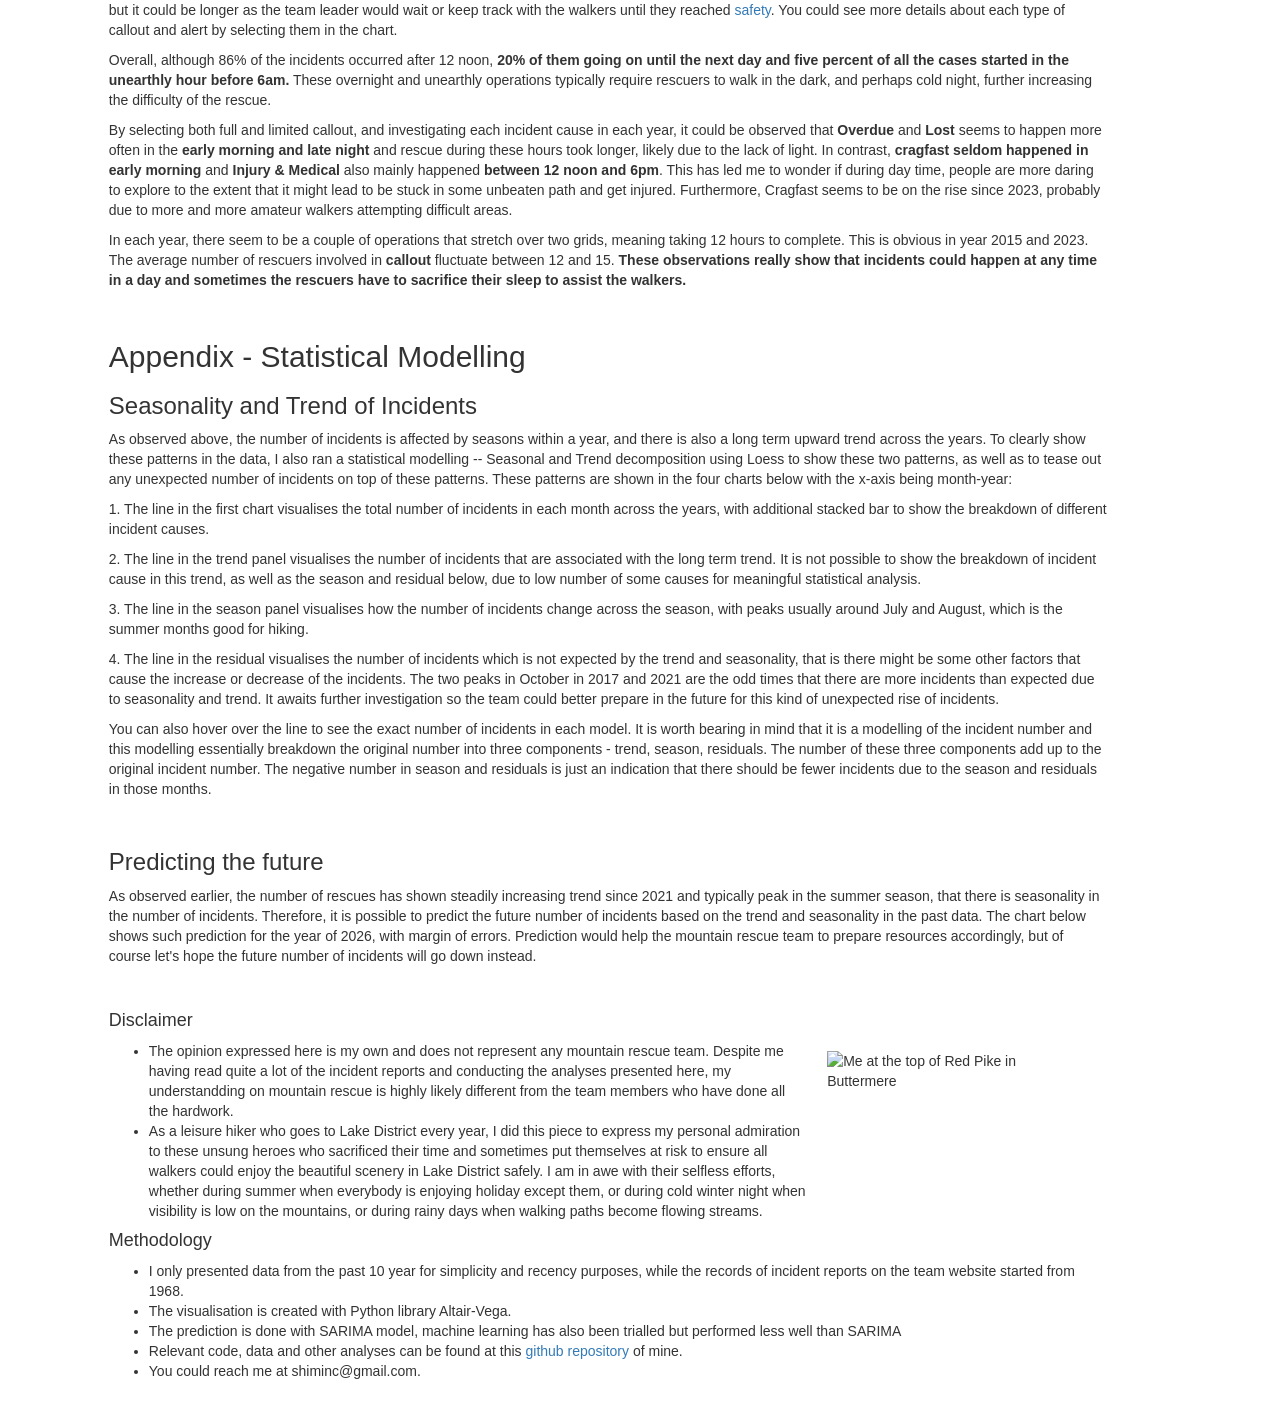
==== commit c48c30dc: "move to appendix" ====
--- a/index.html
+++ b/index.html
@@ -87,17 +87,7 @@
         <p> Although Injured & Medical are the most common cause of incidents, there are some months <b>(Oct - Feb ) when there are more Lost incidents</b>. It is likely due to the <a href="https://www.wmrt.org.uk/incidents/high-scarth-crag-eskdale-sun-24th-jan-2016/">shorter day time</a> and less visibilities during those months such that people are more susceptible to losing their route. </p>
 
         <br>
-        <h2> Seasonality and Trend of Incidents</h2>
-        <p> As observed above, the number of incidents is affected by seasons within a year, and there is also a long term upward trend across the years. To clearly show these patterns in the data, I also ran a statistical modelling -- Seasonal and Trend decomposition using Loess to show these two patterns, as well as to tease out any unexpected number of incidents on top of these patterns. These patterns are shown in the four charts below with the x-axis being month-year:</p>
-        <p>1. The line in the first chart visualises the total number of incidents in each month across the years, with additional stacked bar to show the breakdown of different incident causes. </p>
-        <p>2. The line in the trend panel visualises the number of incidents that are associated with the long term trend. It is not possible to show the breakdown of incident cause in this trend, as well as the season and residual below, due to low number of some causes for meaningful statistical analysis.</p>
-        <p>3. The line in the season panel visualises how the number of incidents change across the season, with peaks usually around July and August, which is the summer months good for hiking.</p>
-        <p>4. The line in the residual visualises the number of incidents which is not expected by the trend and seasonality, that is there might be some other factors that cause the increase or decrease of the incidents. The two peaks in October in 2017 and 2021 are the odd times that there are more incidents than expected due to seasonality and trend. It awaits further investigation so the team could better prepare in the future for this kind of unexpected rise of incidents. </p>
-        <p> You can also hover over the line to see the exact number of incidents in each model. It is worth bearing in mind that it is a modelling of the incident number and this modelling essentially breakdown the original number into three components - trend, season, residuals. The number of these three components add up to the original incident number. The negative number in season and residuals is just an indication that there should be fewer incidents due to the season and residuals in those months.</p>
-        <div class="chartholder">
-            <div id="stl"></div>
-        </div>
-            <br>
+
 
         <h2>How long do rescue operations take?</h2>
         <p>In the gannt chart below, <b>each bar represents an incident</b> in the context of the day it happened to illustrate how long a rescue operation could take as well as when incidents happen in the day. 
@@ -119,8 +109,20 @@
         </p>
 
         <br>
-
-        <h2>Predicting the future</h2>
+        <h2> Appendix - Statistical Modelling</h2>
+        <h3> Seasonality and Trend of Incidents</h3>
+        <p> As observed above, the number of incidents is affected by seasons within a year, and there is also a long term upward trend across the years. To clearly show these patterns in the data, I also ran a statistical modelling -- Seasonal and Trend decomposition using Loess to show these two patterns, as well as to tease out any unexpected number of incidents on top of these patterns. These patterns are shown in the four charts below with the x-axis being month-year:</p>
+        <p>1. The line in the first chart visualises the total number of incidents in each month across the years, with additional stacked bar to show the breakdown of different incident causes. </p>
+        <p>2. The line in the trend panel visualises the number of incidents that are associated with the long term trend. It is not possible to show the breakdown of incident cause in this trend, as well as the season and residual below, due to low number of some causes for meaningful statistical analysis.</p>
+        <p>3. The line in the season panel visualises how the number of incidents change across the season, with peaks usually around July and August, which is the summer months good for hiking.</p>
+        <p>4. The line in the residual visualises the number of incidents which is not expected by the trend and seasonality, that is there might be some other factors that cause the increase or decrease of the incidents. The two peaks in October in 2017 and 2021 are the odd times that there are more incidents than expected due to seasonality and trend. It awaits further investigation so the team could better prepare in the future for this kind of unexpected rise of incidents. </p>
+        <p> You can also hover over the line to see the exact number of incidents in each model. It is worth bearing in mind that it is a modelling of the incident number and this modelling essentially breakdown the original number into three components - trend, season, residuals. The number of these three components add up to the original incident number. The negative number in season and residuals is just an indication that there should be fewer incidents due to the season and residuals in those months.</p>
+        <div class="chartholder">
+            <div id="stl"></div>
+        </div>
+            <br>
+
+        <h3>Predicting the future</h3>
         <p>As observed earlier, the number of rescues has shown steadily increasing trend since 2021 and typically peak in the summer season, that there is seasonality in the number of incidents. Therefore, it is possible to predict the future number of incidents based on the trend and seasonality in the past data. The chart below shows such prediction for the year of 2026, with margin of errors. Prediction would help the mountain rescue team to prepare resources accordingly, but of course let's hope the future number of incidents will go down instead. </p>
 
             <div class="chartholder">
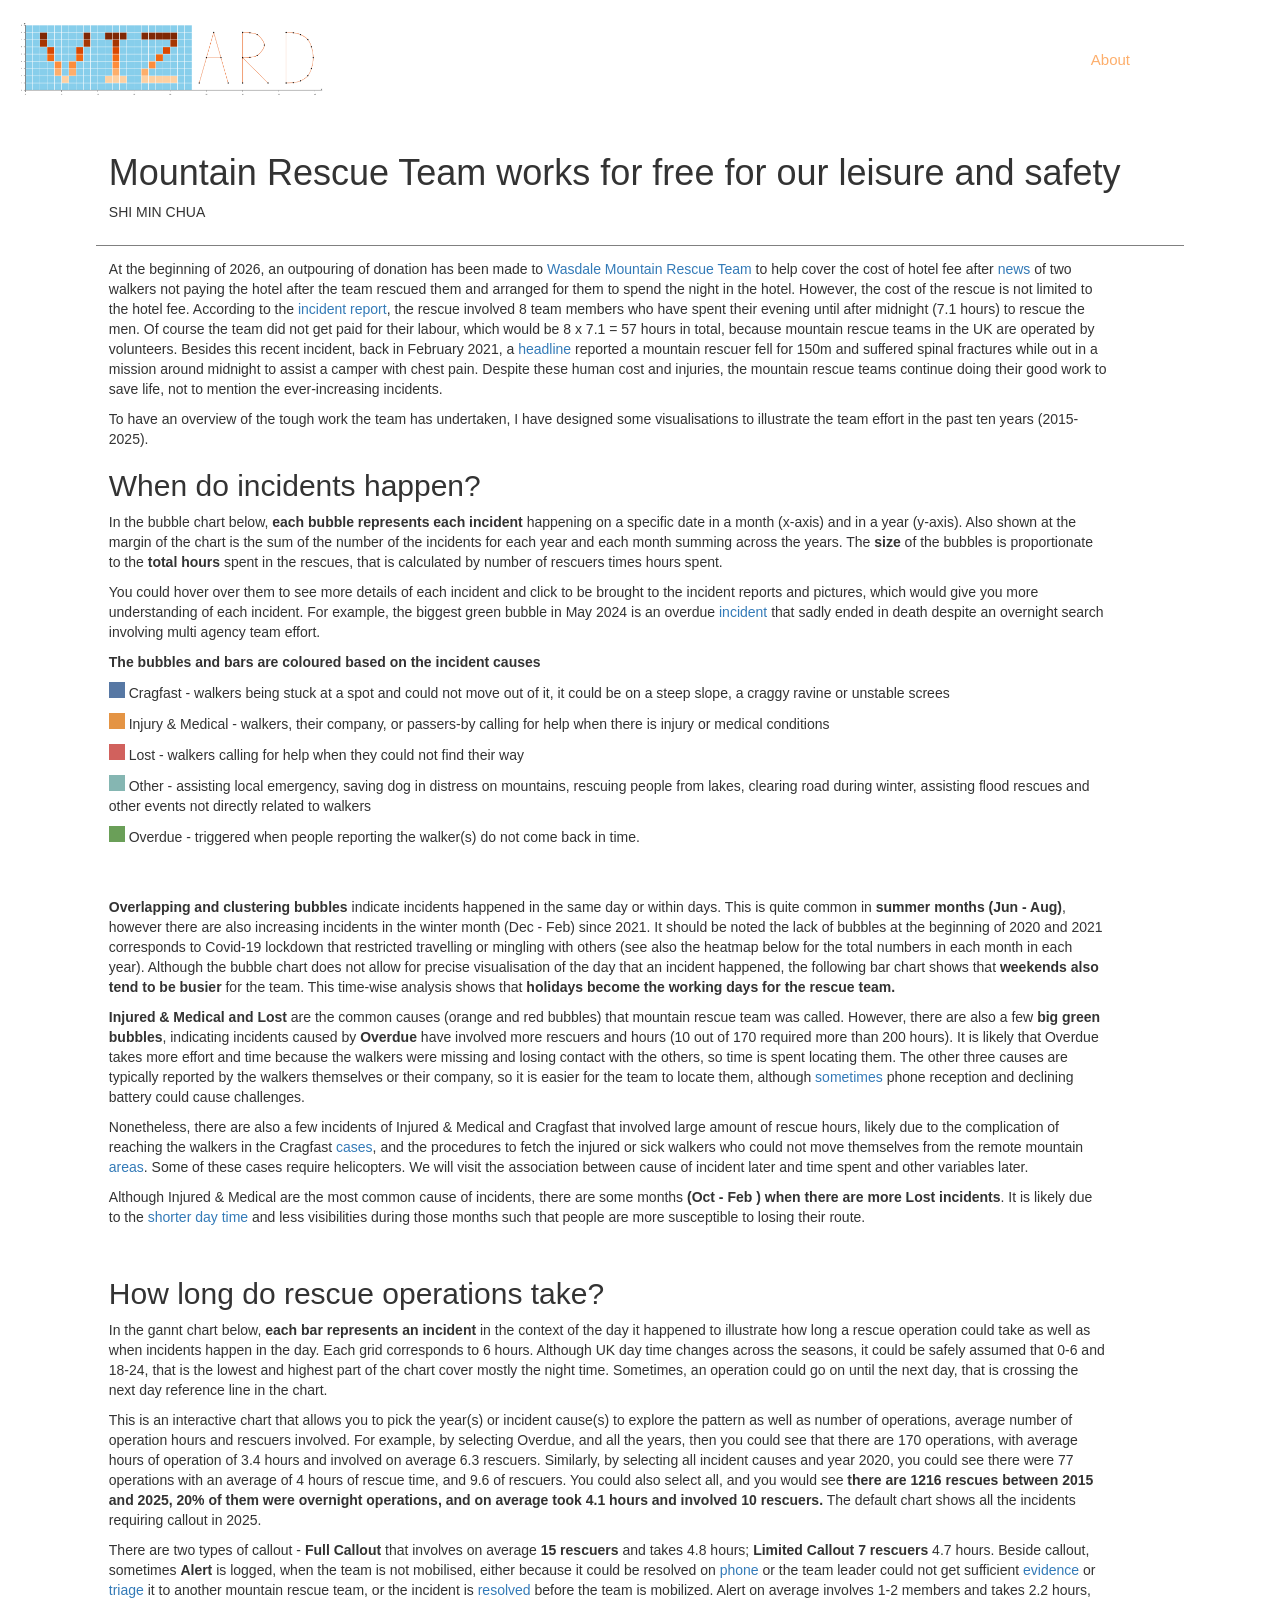
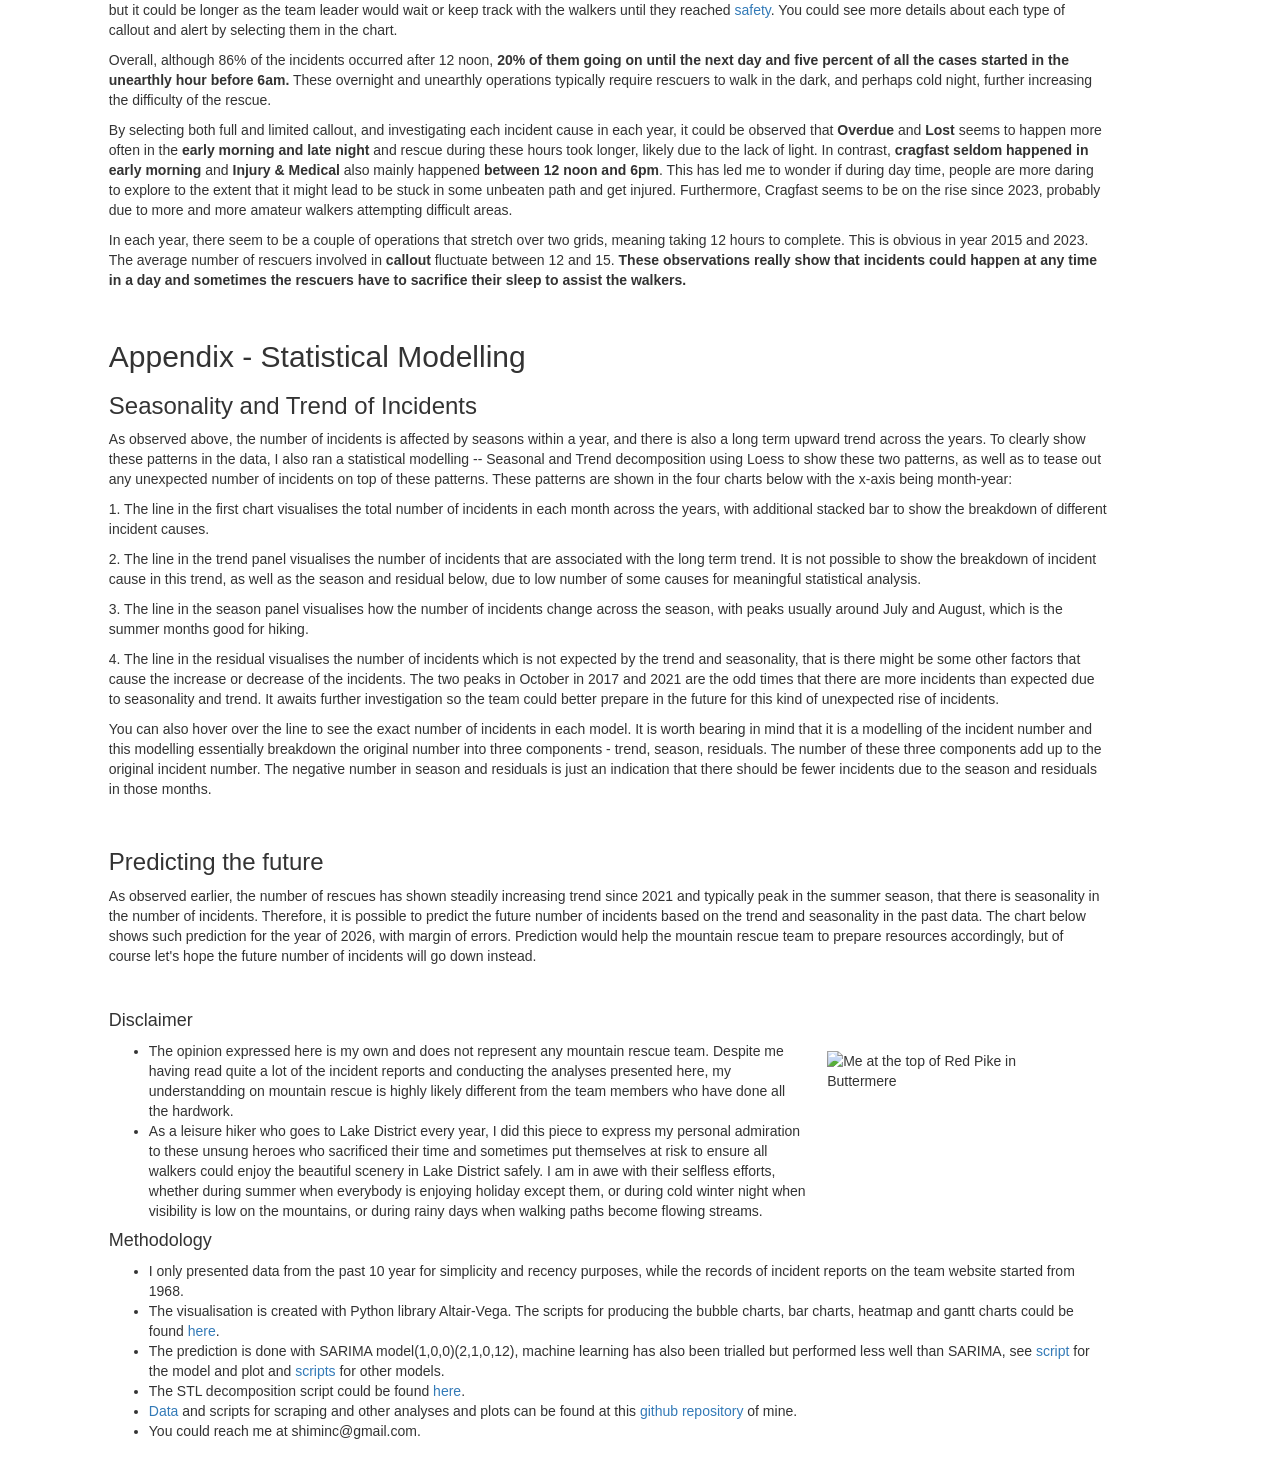
==== commit 5cfb130a: "add link to repo in index" ====
--- a/index.html
+++ b/index.html
@@ -168,9 +168,10 @@
         <h4>Methodology</h4>
         <ul>
             <li>I only presented data from the past 10 year for simplicity and recency purposes, while the records of incident reports on the team website started from 1968. </li>
-            <li>The visualisation is created with Python library Altair-Vega.</li>
-            <li>The prediction is done with SARIMA model, machine learning has also been trialled but performed less well than SARIMA</li>
-            <li>Relevant code, data and other analyses can be found at this <a href="https://github.com/Shiminc/mountain_rescue" , target="_blank">github repository</a> of mine.</li>
+            <li>The visualisation is created with Python library Altair-Vega. The scripts for producing the bubble charts, bar charts, heatmap and gantt charts could be found <a href="https://github.com/Shiminc/mountain_rescue/tree/interview/scripts/presented_on_page">here</a>. </li>
+            <li>The prediction is done with SARIMA model(1,0,0)(2,1,0,12), machine learning has also been trialled but performed less well than SARIMA, see <a href="https://github.com/Shiminc/mountain_rescue/blob/main/scripts/timeseries/auto_arima.py">script</a> for the model and plot and <a href="https://github.com/Shiminc/mountain_rescue/tree/main/scripts/timeseries">scripts</a> for other models.</li>
+            <li>The STL decomposition script could be found <a href="https://github.com/Shiminc/mountain_rescue/blob/main/scripts/timeseries/stl_decompose.py">here</a>.</li>
+            <li> <a href="https://github.com/Shiminc/mountain_rescue/blob/main/data/all_incidents.json">Data </a> and scripts for scraping and other analyses and plots can be found at this <a href="https://github.com/Shiminc/mountain_rescue" , target="_blank">github repository</a> of mine.</li>
             <li>You could reach me at shiminc@gmail.com. </li>
         </ul>
 
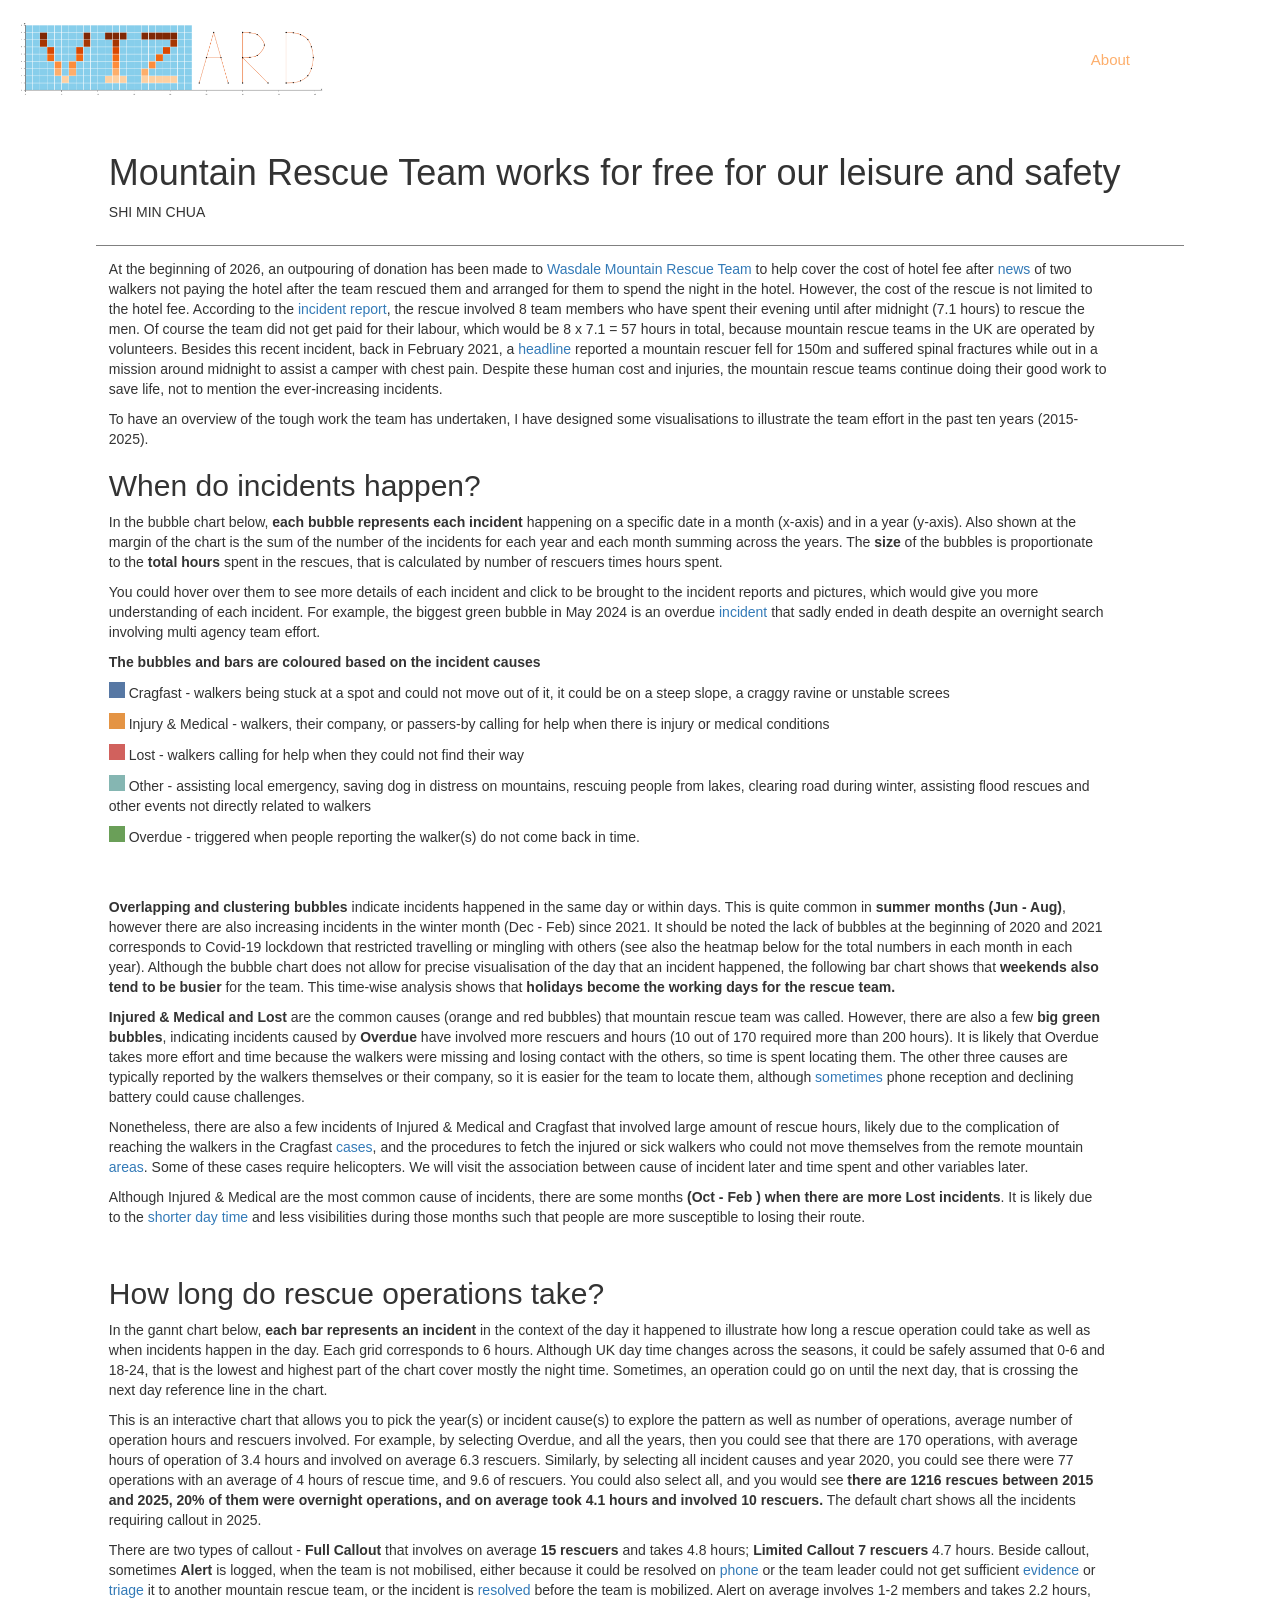
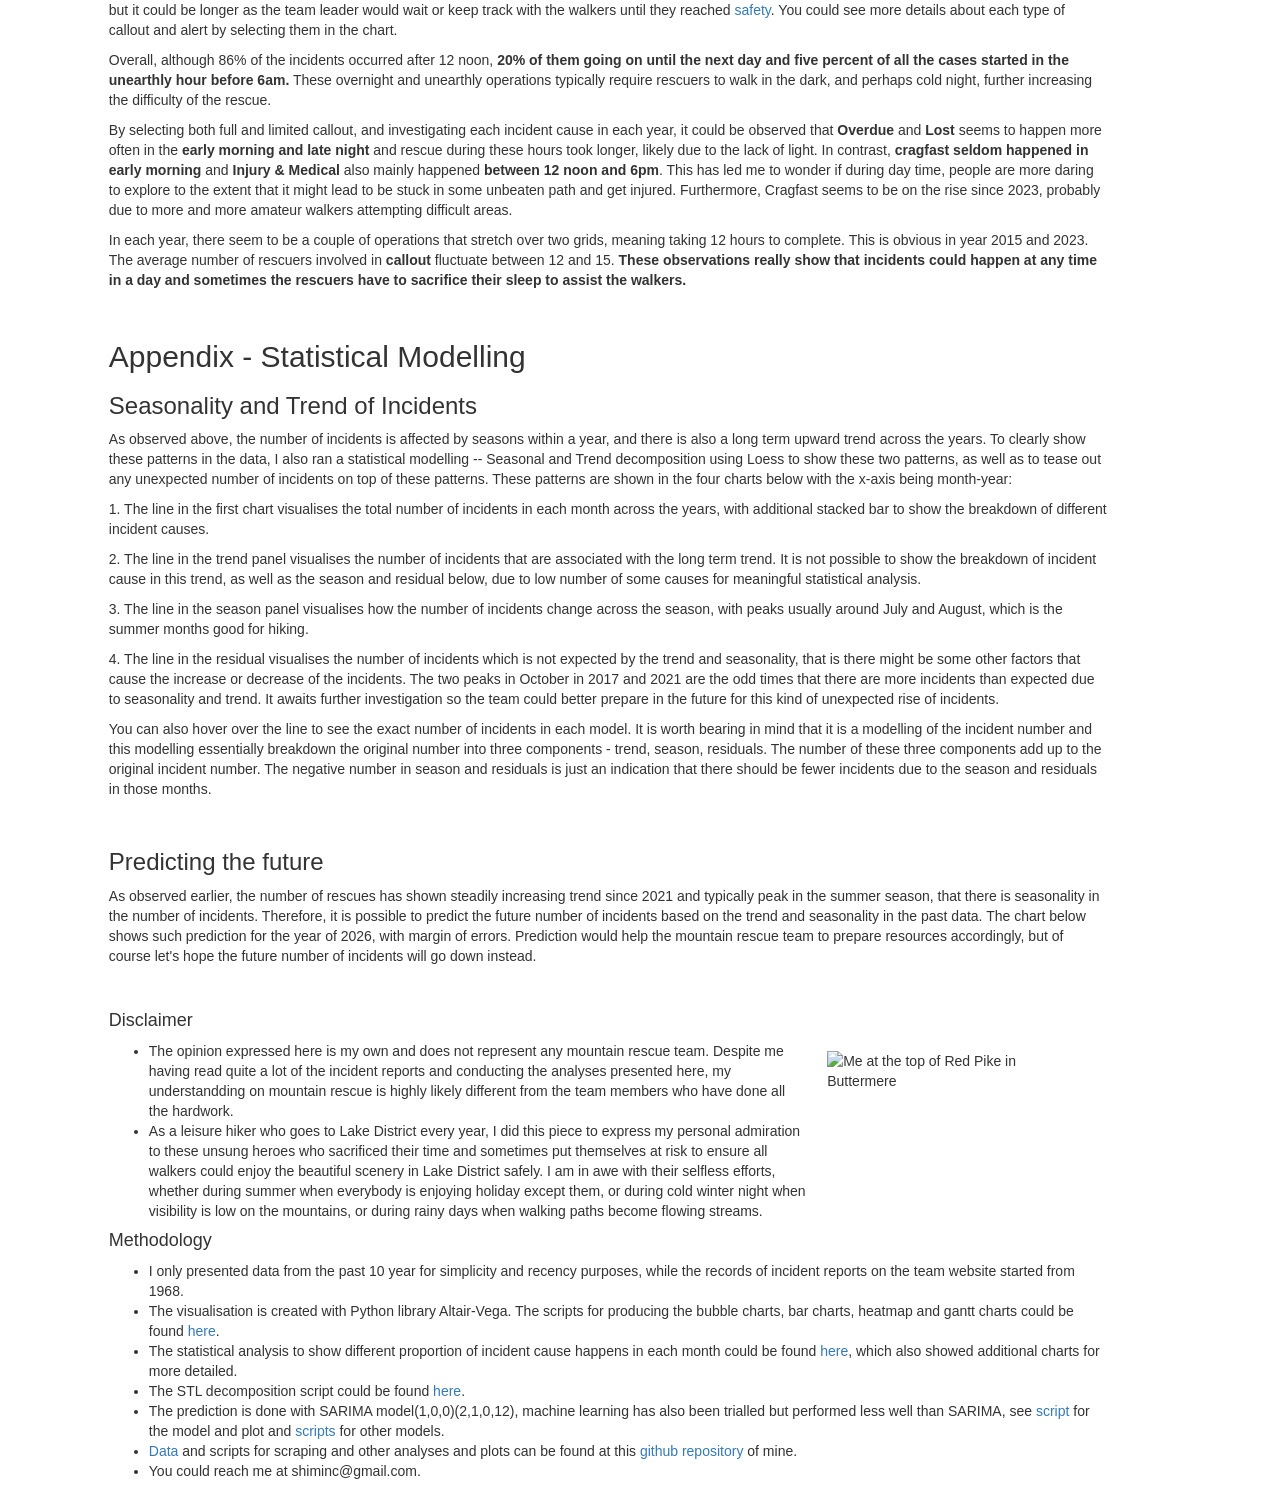
==== commit 9cee04c3: "add chisquare link" ====
--- a/index.html
+++ b/index.html
@@ -169,8 +169,9 @@
         <ul>
             <li>I only presented data from the past 10 year for simplicity and recency purposes, while the records of incident reports on the team website started from 1968. </li>
             <li>The visualisation is created with Python library Altair-Vega. The scripts for producing the bubble charts, bar charts, heatmap and gantt charts could be found <a href="https://github.com/Shiminc/mountain_rescue/tree/interview/scripts/presented_on_page">here</a>. </li>
+            <li>The statistical analysis to show different proportion of incident cause happens in each month could be found <a href="https://github.com/Shiminc/mountain_rescue/blob/interview/scripts/analysis/contigency.py">here</a>, which also showed additional charts for more detailed. </li>
+            <li>The STL decomposition script could be found <a href="https://github.com/Shiminc/mountain_rescue/blob/main/scripts/timeseries/stl_decompose.py">here</a>.</li>           
             <li>The prediction is done with SARIMA model(1,0,0)(2,1,0,12), machine learning has also been trialled but performed less well than SARIMA, see <a href="https://github.com/Shiminc/mountain_rescue/blob/main/scripts/timeseries/auto_arima.py">script</a> for the model and plot and <a href="https://github.com/Shiminc/mountain_rescue/tree/main/scripts/timeseries">scripts</a> for other models.</li>
-            <li>The STL decomposition script could be found <a href="https://github.com/Shiminc/mountain_rescue/blob/main/scripts/timeseries/stl_decompose.py">here</a>.</li>
             <li> <a href="https://github.com/Shiminc/mountain_rescue/blob/main/data/all_incidents.json">Data </a> and scripts for scraping and other analyses and plots can be found at this <a href="https://github.com/Shiminc/mountain_rescue" , target="_blank">github repository</a> of mine.</li>
             <li>You could reach me at shiminc@gmail.com. </li>
         </ul>
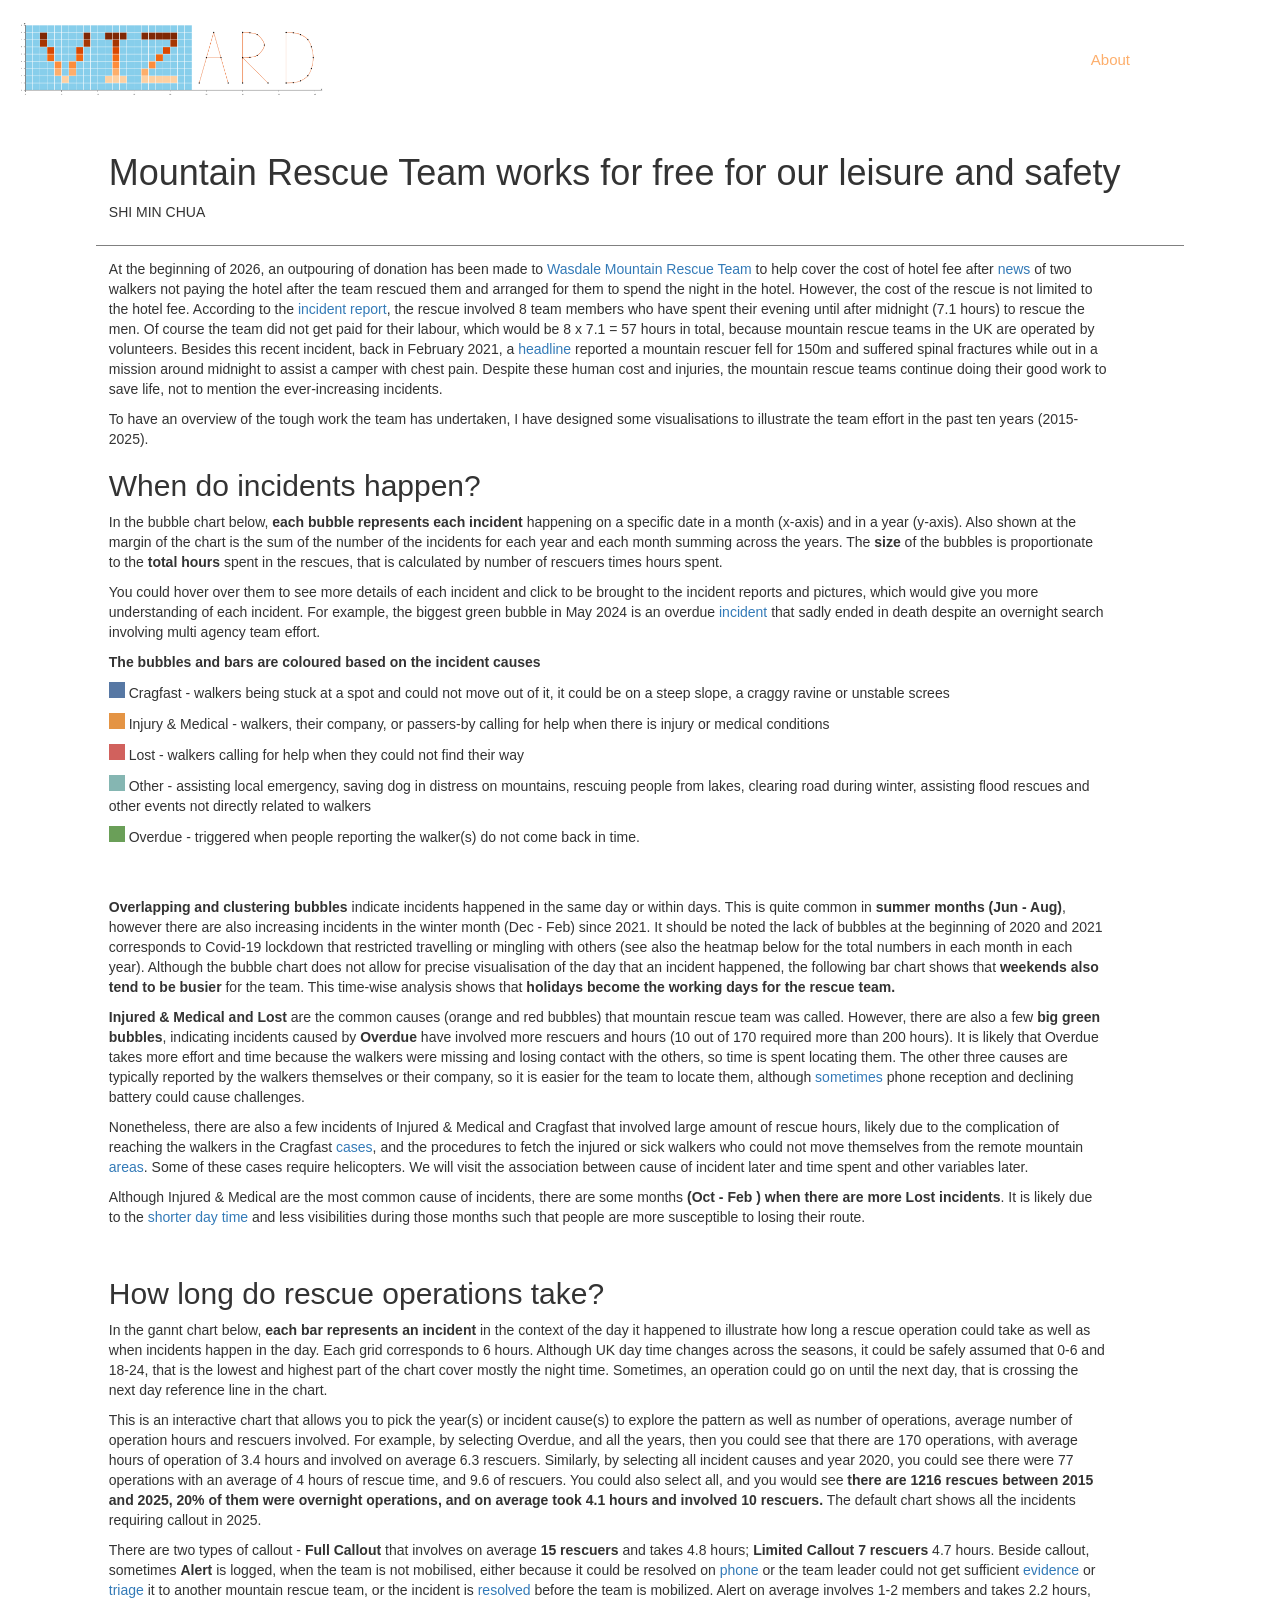
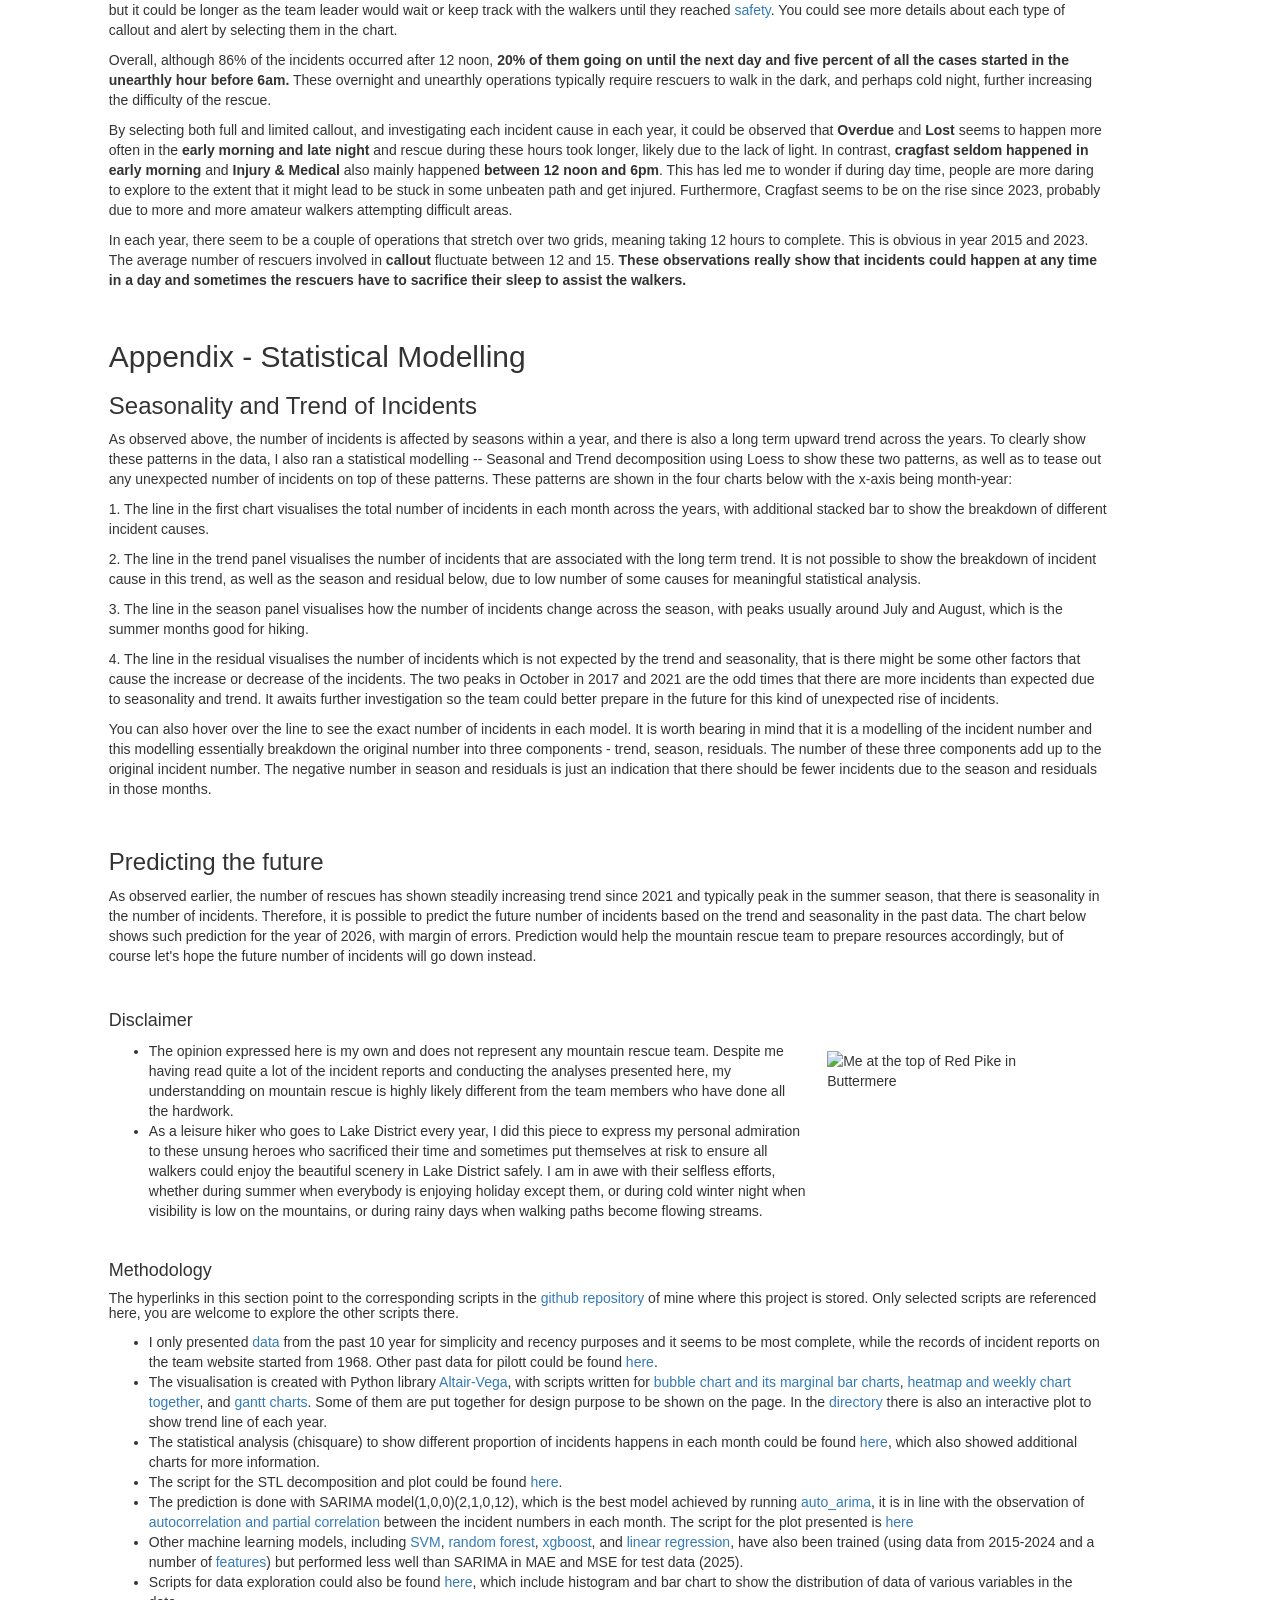
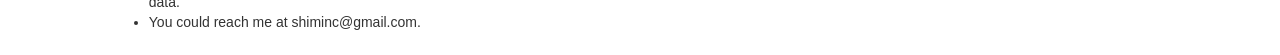
==== commit 4a1c44df: "documentation" ====
--- a/index.html
+++ b/index.html
@@ -165,14 +165,17 @@
             <li> As a leisure hiker who goes to Lake District every year, I did this piece to express my personal admiration to these unsung heroes who sacrificed their time and sometimes put themselves at risk to ensure all walkers could enjoy the beautiful scenery in Lake District safely. I am in awe with their selfless efforts, whether during summer when everybody is enjoying holiday except them, or during cold winter night when visibility is low on the mountains, or during rainy days when walking paths become flowing streams.  </li>
             <!-- <li> I hope this piece will raise awareness in future hikers such that when they set up for a walk, they would have the mountain rescue team in their mind and they do not risk their own safety that in turn requires the team risking theirs. </li> -->
         </ul>
+        <br>
         <h4>Methodology</h4>
+        <h5>The hyperlinks in this section point to the corresponding scripts in the <a href="https://github.com/Shiminc/mountain_rescue" , target="_blank">github repository</a> of mine where this project is stored. Only selected scripts are referenced here, you are welcome to explore the other scripts there.</h5>
         <ul>
-            <li>I only presented data from the past 10 year for simplicity and recency purposes, while the records of incident reports on the team website started from 1968. </li>
-            <li>The visualisation is created with Python library Altair-Vega. The scripts for producing the bubble charts, bar charts, heatmap and gantt charts could be found <a href="https://github.com/Shiminc/mountain_rescue/tree/interview/scripts/presented_on_page">here</a>. </li>
-            <li>The statistical analysis to show different proportion of incident cause happens in each month could be found <a href="https://github.com/Shiminc/mountain_rescue/blob/interview/scripts/analysis/contigency.py">here</a>, which also showed additional charts for more detailed. </li>
-            <li>The STL decomposition script could be found <a href="https://github.com/Shiminc/mountain_rescue/blob/main/scripts/timeseries/stl_decompose.py">here</a>.</li>           
-            <li>The prediction is done with SARIMA model(1,0,0)(2,1,0,12), machine learning has also been trialled but performed less well than SARIMA, see <a href="https://github.com/Shiminc/mountain_rescue/blob/main/scripts/timeseries/auto_arima.py">script</a> for the model and plot and <a href="https://github.com/Shiminc/mountain_rescue/tree/main/scripts/timeseries">scripts</a> for other models.</li>
-            <li> <a href="https://github.com/Shiminc/mountain_rescue/blob/main/data/all_incidents.json">Data </a> and scripts for scraping and other analyses and plots can be found at this <a href="https://github.com/Shiminc/mountain_rescue" , target="_blank">github repository</a> of mine.</li>
+            <li>I only presented <a href="https://github.com/Shiminc/mountain_rescue/blob/main/data/all_incidents.json">data</a> from the past 10 year for simplicity and recency purposes and it seems to be most complete, while the records of incident reports on the team website started from 1968. Other past data for pilott could be found <a href = "https://github.com/Shiminc/mountain_rescue/blob/main/data_archive/all_incidents.json">here</a>.</li>
+            <li>The visualisation is created with Python library <a href="https://altair-viz.github.io/">Altair-Vega</a>, with scripts written for <a href=" https://github.com/Shiminc/mountain_rescue/blob/main/scripts/presented_on_page/main_bubbles.py">bubble chart and its marginal bar charts</a>, <a href="https://github.com/Shiminc/mountain_rescue/blob/main/scripts/presented_on_page/week_heatmap.py">heatmap and weekly chart together</a>, and <a href="https://github.com/Shiminc/mountain_rescue/blob/main/scripts/presented_on_page/gantt_chart.py">gantt charts</a>. Some of them are put together for design purpose to be shown on the page. In the <a href="https://github.com/Shiminc/mountain_rescue/main/blob/scripts/presented_on_page">directory</a> there is also an interactive plot to show trend line of each year. </li>
+            <li>The statistical analysis (chisquare) to show different proportion of incidents happens in each month could be found <a href="https://github.com/Shiminc/mountain_rescue/blob/main/scripts/analysis/contigency.py">here</a>, which also showed additional charts for more information. </li>
+            <li>The script for the STL decomposition and plot could be found <a href="https://github.com/Shiminc/mountain_rescue/blob/main/scripts/timeseries/stl_decompose.py">here</a>.</li>           
+            <li>The prediction is done with SARIMA model(1,0,0)(2,1,0,12), which is the best model achieved by running <a href="https://github.com/Shiminc/mountain_rescue/blob/main/scripts/timeseries/auto_arima.py">auto_arima</a>, it is in line with the observation of <a>autocorrelation and partial correlation</a> between the incident numbers in each month. The script for the plot presented is <a href="https://github.com/Shiminc/mountain_rescue/blob/main/scripts/timeseries/plot_prediction.py">here</a> </li>
+            <li>Other machine learning models, including <a href="https://github.com/Shiminc/mountain_rescue/blob/main/scripts/timeseries/svm.py">SVM</a>, <a href="https://github.com/Shiminc/mountain_rescue/blob/main/scripts/timeseries/random_forest.py">random forest</a>, <a href="https://github.com/Shiminc/mountain_rescue/blob/main/scripts/timeseries/emsemble.py">xgboost</a>, and <a href="https://github.com/Shiminc/mountain_rescue/blob/main/scripts/timeseries/linear_regression_OLS.py">linear regression</a>, have also been trained (using data from 2015-2024 and a number of <a href="https://github.com/Shiminc/mountain_rescue/blob/main/scripts/utils/features_engineering.py">features</a>) but performed less well than SARIMA in MAE and MSE for test data (2025).</li>
+            <li>Scripts for data exploration could also be found <a href = "https://github.com/Shiminc/mountain_rescue/tree/main/scripts/plotting">here</a>, which include histogram and bar chart to show the distribution of data of various variables in the data.</li>
             <li>You could reach me at shiminc@gmail.com. </li>
         </ul>
 
